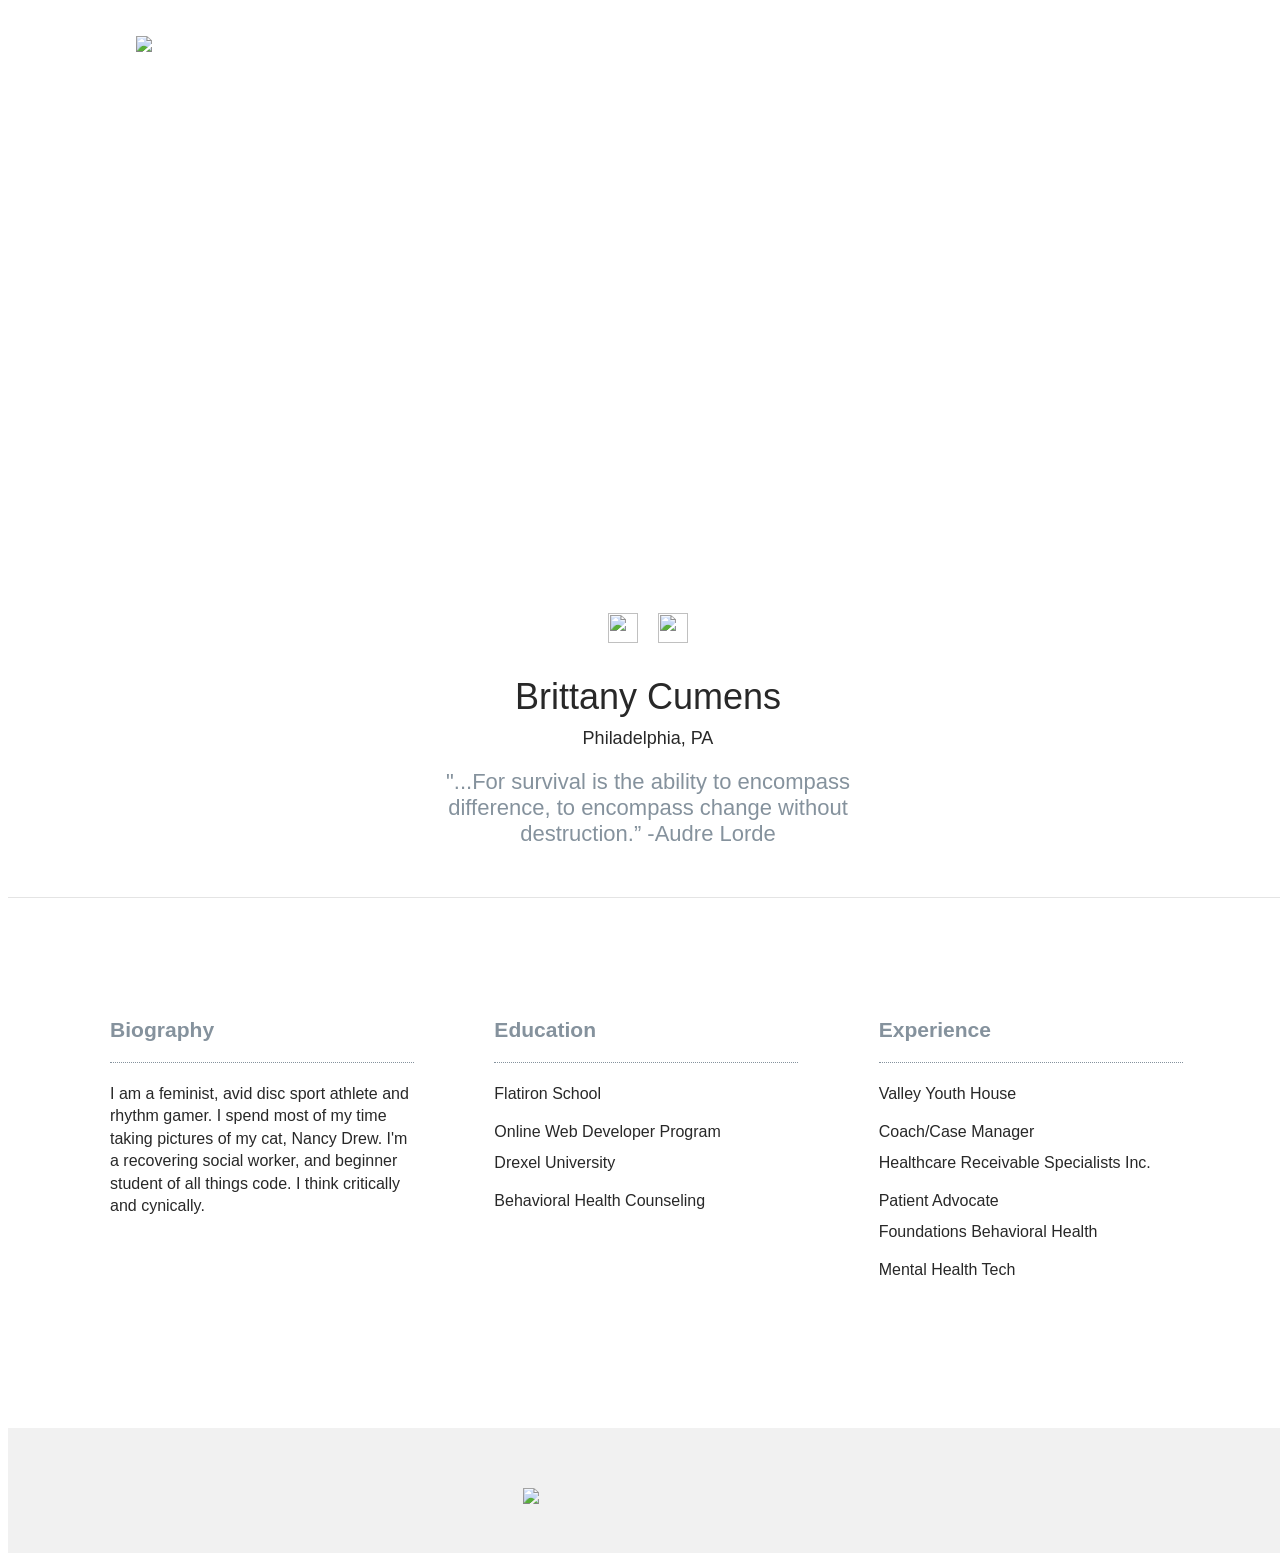
==== students/brittany-cumens.html @ d83c12e0 "added Brittany Cumens profile" ====
<!DOCTYPE html>
<html>
  <head>
    <meta charset="utf-8"/>
    <meta name="viewport" content="width=device-width, intial-scale=1"/>
    <title>Learn Verified Student Roster</title>
    <link rel="stylesheet" href="../css/normalize.css"/>
    <link rel="stylesheet" href="../css/fonts.css"/>
    <link rel="stylesheet" href="../css/styles.css"/>
  </head>
  <body>
    <div class="main-wrapper profile">
      <header class="header">
        <a href="/">
          <img class="learn-logo" src="https://s3.amazonaws.com/learn-verified/logo.png"/>
        </a>
      </header>
      <div class="profile-banner" id="brittany-cumens-cover"></div>
      <div class="vitals-container">
        <div class="profile-photo" id="brittany-cumens-card"></div>
        <div class="social-icon-container">
          <a href="http://www.github.com/bcfsu"><img class="social-icon" src="https://s3.amazonaws.com/learn-verified/github-icon.png"/></a>
        <a href="https://www.linkedin.com/in/brittanycumens/"><img class="social-icon" src="https://s3.amazonaws.com/learn-verified/linkedin-icon.png"/></a>
        </div>
        <div class="vitals-text-container">
          <h1 class="profile-name">Brittany Cumens</h1>
          <h2 class="profile-location">Philadelphia, PA</h2>
           <div class="profile-quote">"...For survival is the ability to encompass difference, to encompass change without destruction.” -Audre Lorde<!-- Insert some feminist wisdom here --></div>
        </div>
      </div>
      <div class="details-container">
        <div class="bio-block details-block">
          <div class="bio-content content-holder">
            <div class="title-holder">
              <h3>Biography</h3>
            </div>
            <div class="description-holder">
              <p> I am a feminist, avid disc sport athlete and rhythm gamer.  I spend most of my time taking pictures of my cat, Nancy Drew.  I'm a recovering social worker, and beginner student of all things code. I think critically and cynically. </p>
            </div>
          </div>
        </div>
        <div class="education-block details-block">
          <div class="education-content content-holder">
            <div class="title-holder">
              <h3>Education</h3>
            </div>
            <div class="description-holder">
              <h4>Flatiron School</h4>
             <h5>Online Web Developer Program</h5>
             <h4>Drexel University</h4>
             <h5>Behavioral Health Counseling</h5>
            </div>
          </div>
        </div>
        <div class="experience-block details-block">
          <div class="experience-content content-holder">
            <div class="title-holder">
              <h3>Experience</h3>
            </div>
            <div class="description-holder">
               <h4>Valley Youth House</h4>
             <h5>Coach/Case Manager</h5>
             <h4>Healthcare Receivable Specialists Inc.</h4>
             <h5>Patient Advocate</h5>
               <h4>Foundations Behavioral Health</h4>
               <h5>Mental Health Tech</h5>
            </div>

          </div>
        </div>
      </div>
      <footer class="footer">
        <img class="made-with-love" src="https://s3.amazonaws.com/learn-verified/made-with-love.png"/>
      </footer>
    </div>
  </body>
</html>
---- css/styles.css ----
/* GLOBAL STYLES
======================== */

*, *:before, *:after {
  box-sizing: border-box;
  /*border: 1px solid red;*/
}

html {
  font-size: 15px;
  color: #282828;
}

body {
  font-family: "GothamPro", Helvetica, Arial, sans-serif;
  overflow-x: hidden;
}

html, body {
  width: 100vw;
  min-height: 100vh;
}

h1, h2, h3, h4, h5, h6 {
  margin: 0;
}

a {
  color: #fff;
  text-decoration: none;
}

a:visited {
  text-decoration: none;
  color: #fff;
}

.main-wrapper {
  width: 100%;
  height: 100%;
}

.header {
  position: relative;
  height: 85px;
  box-shadow: 0 5px 5px #f1f1f1;
  margin-bottom: 100px;
}

.footer {
  position: relative;
  height: 85px;
  background-color: #f1f1f1;
  margin-top: 100px;
}

.made-with-love {
  position: absolute;
  width: 250px;
  left: 0;
  right: 0;
  top: 40px;
  margin: 0 auto;
}

/* INDEX.HTML STYLES
======================== */

.learn-logo {
  position: absolute;
  width: 200px;
  left: 0;
  right: 0;
  margin: 0 auto;
  top: 28px;
}

.roster-text-container {
  margin: 0 auto 100px;
  text-align: center;
  width: 100%;
  max-width: 1000px;
}

.roster-text-container h1 {
  font-family: "GothamPro-Bold", Helvetica, Arial, sans-serif;
  font-size: 24px;
  color: #63bedc;
  margin-bottom: 5px;
}

.roster-text-container h2 {
  width: 75%;
  margin: 0 auto;
  font-family: "GothamPro-Light", Helvetica, Arial, sans-serif;
  font-size: 24px;
  font-weight: normal;
  line-height: 1.2em;
}

.roster-cards-container {
  max-width: 1000px;
  width: 100%;
  margin: 0 auto;
}

.student-card {
  position: relative;
 background-image: url("https://learn-verified.s3.amazonaws.com/profile-photo-placeholder.png");
  background-position: center;
  background-size: cover;
  background-repeat: no-repeat;
  max-width: 305px;
  min-height: 400px;
  margin: 20px auto;
  border-radius: 5px;
}

.student-card:before {
  content: "";
  position: absolute;
  top: 0;
  bottom: 0;
  right: 0;
  left: 0;
  background-image: linear-gradient(to top, #000, rgba(0, 0, 0, .0) 50%);
  border-radius: 5px;
}

.student-card a {
  position: relative;
  display: block;
  height: 400px;
}

#krystle-barnes-cover {
    background-image: url("http://i.imgur.com/DdV0Ekg.jpg");
}

#krystle-barnes-card {
    background-image: url("http://i.imgur.com/581hDKs.jpg");
}

#liah-wallace-cover {
  background-image: url("http://i.imgur.com/q6UEs0A.jpg");
}

#liah-wallace-card {
  background-image: url("http://i.imgur.com/L8tQPq9.jpg");
}

#art-rodriguez-cover {
  background-image: url("http://i.imgur.com/EwESaI4.jpg");
}

#art-rodriguez-card {
   background-image: url("http://i.imgur.com/38uEKNq.jpg");
}

#parker-thompson-cover {
  background-image: url("http://i.imgur.com/0SW3Es4.jpg");
}

#parker-thompson-card {
  background-image: url("http://i.imgur.com/9Sj5oQX.jpg");
}

#velin-mihaylov-cover {
   background-image: url("http://i.imgur.com/54CRrSP.jpg");
}

#velin-mihaylov-card {
   background-image: url("http://i.imgur.com/jkqUitk.jpg");
}

#adrian-dave-cover {
 background-image: url("http://i.imgur.com/8vaYeiK.jpg");
}

#adrian-dave-card {
 background-image: url("http://i.imgur.com/OAtGfR1.png");
}

#camille-jackson-cover {
  background-image: url("http://i.imgur.com/zmRzr3x.jpg");
}

#camille-jackson-card {
  background-image: url("http://i.imgur.com/EaQSEzg.png");
}

#alex-glover-cover {
  background-image: url("http://i.imgur.com/WRIiNAE.jpg")
}

#alex-glover-card {
  background-image: url("http://i.imgur.com/Crz5fyk.jpg")
}

#scott-young-cover {
   background-image: url("http://i.imgur.com/adLfP4b.jpg");
 }

 #scott-young-card {
   background-image: url("http://i.imgur.com/F1W5ExJ.jpg");
 }

#brendan-dwyer-cover {
  background-image: url("http://i.imgur.com/sPskPNH.jpg");
}

#tom-su-cover {
  background-image: url("http://datas.series-tv-shows.com/pic/tvdb/2448/fanart.jpg");
}

#tom-su-card {
   background-image: url("http://imgur.com/ftlyRw2.png");
}

#kym-rohman-cover {
  background-image: url("http://kymrohman.com/images/twitter_header-paint.jpg");
}

#kym-rohman-card {
   background-image: url("http://kymrohman.com/images/kym-profile.jpg");
}

#hana-leander-cover {
  background-image: url("http://i.imgur.com/1mYyfNh.jpg");
}

#hana-leander-card {
  background-image: url("http://i.imgur.com/Py1mOcS.jpg");
}

#daniel-warren-cover {
  background-image: url("http://i.imgur.com/S2z7pa9.jpg");
}

#daniel-warren-card {
  background-image: url("http://i.imgur.com/tgPjxeJ.jpg");
}

#brendan-dwyer-card {
  background-image: url("http://i.imgur.com/RBn25hr.jpg");
}

#eduardo-moura-cover {
    background-image: url("http://i.imgur.com/2QNFbku.jpg");
  }
#eduardo-moura-card {
  background-image: url("http://i.imgur.com/ULwPlo0.jpg");
}

#yamini-kumawat-cover {
    background-image: url("http://i.imgur.com/aIWeRqw.jpg");
  }
#yamini-kumawat-card {
  background-image: url("http://i.imgur.com/3K1Dkik.jpg");
}


#teresa-grosch-cover {
  background-image: url("http://imgur.com/VcbIKew.jpg");
}

#teresa-grosch-card {
  background-image: url("http://imgur.com/RWhByb2.jpg");
}

#shannon-mccormack-cover {
  background-image: url("http://i.imgur.com/cpQOEk8.jpg");
}

#jonathan-foster-card {
  background-image: url("http://i.imgur.com/UWjiEJg.jpg?1");
}

#jonathan-foster-cover {
  background-image: url("http://i.imgur.com/r8O2FZw.jpg");
}

#shannon-mccormack-card {
  background-image: url("http://i.imgur.com/KkdYzaz.jpg");
}

#sarah-rosenshine-cover {
  background-image: url("http://imgur.com/pqJh50o.jpg");
}

#sarah-rosenshine-card {
  background-image: url("http://imgur.com/PSTPojs.jpg");
}

#alyssa-sidebottom-cover {
  background-image: url("http://i.imgur.com/buG85Bc.jpg")
}

#alyssa-sidebottom-card {
  background-image: url("http://i.imgur.com/arb0Adx.jpg")
}

#sean-clarke-cover {
 background-image: url("http://i.imgur.com/2ahhJAH.jpg");
}

#sean-clarke-card {
 background-image: url("http://i.imgur.com/o87KXT1.png");
}

#bruno-boehm-cover {
  background-image: url("http://i.imgur.com/V0xAVEs.jpg");
}

#bruno-boehm-card {
  background-image: url("http://i.imgur.com/n6AAIKl.jpg");
}

#pamela-bortnick-cover {
  background-image: url("http://i.imgur.com/kZGkLt1.jpg");
}

#pamela-bortnick-card {
  background-image: url("http://i.imgur.com/jCN7y7n.jpg");
}

#keegan-leitz-cover {
  background-image: url("http://i.imgur.com/5lwVzky.jpg");
}

#keegan-leitz-card {
  background-image: url("http://i.imgur.com/blDmqPf.jpg");
}

#laurent-milne-cover {
  background-image: url("http://i.imgur.com/2zUwSmM.jpg");
}

#laurent-milne-card {
  background-image: url("http://i.imgur.com/JPNi3Nr.jpg");
}

#alexis-roman-cover {
  background-image: url("http://i.imgur.com/dkAX43Q.jpg");
}

#alexis-roman-card {
  background-image: url("http://i.imgur.com/QXov3TO.jpg");
}

#alic-trossman-cover {
 background-image: url("http://i.imgur.com/mDk6Z7b.jpg");
}

#alic-trossman-card {
 background-image: url("http://i.imgur.com/4uQQp1S.jpg");
}

#janine-rosen-cover {
  background-image: url("http://i.imgur.com/R0VXllA.jpg");
}

#janine-rosen-card {
  background-image: url("http://i.imgur.com/yOj7e3p.jpg");
}

#marc-jaramillo-cover {
  background-image: url("http://imgur.com/lRBe09e.jpg");
}

#marc-jaramillo-card {
  background-image: url("http://imgur.com/jgbL2Sx.jpg");
}

#will-lynch-cover {
  background-image: url("http://imgur.com/SONEFWr.jpg");
}

#will-lynch-card {
  background-image: url("http://imgur.com/2KFsJfe.jpg");
}

#asha-mahatma-cover{
  background-image: url("http://i.imgur.com/nZX1uc4.jpg");
}

#asha-mahatma-card{
  background-image: url("http://i.imgur.com/FXJiQcy.jpg");
}

#maurice-argoetti-cover {
  background-image: url("http://imgur.com/demdHh0.jpg");
}

#maurice-argoetti-card {
  background-image: url("http://imgur.com/tACXO8d.jpg");
}

#matt-hallquist-cover {
  background-image: url("http://i.imgur.com/psQCXny.jpg");
}

#matt-hallquist-card {
  background-image: url("http://i.imgur.com/x1t2grP.jpg");
}

#enrique-tellez-cover {
  background-image: url("http://i.imgur.com/8hbYTgb.jpg");
}

#enrique-tellez-card {
  background-image: url("http://i.imgur.com/NUR4HFK.png");
}

#alex-crisan-cover {
  background-image: url("http://imgur.com/iUtYfbm.jpg");
}

#alex-crisan-card {
  background-image: url("http://imgur.com/RZt07dq.jpg");
}

#andres-duarte-cover {
  background-image: url("http://imgur.com/Io1VW89.jpg");
}

#andres-duarte-card {
  background-image: url("http://i.imgur.com/j0dg4nC.jpg");
}

#justin-gore-cover{
   background-image: url("http://i.imgur.com/j8nHrMT.jpg");
}

#justin-gore-card{
  background-image: url("http://i.imgur.com/z87cszh.jpg");
}

#aaron-smith-cover{
  background-image: url("http://i.imgur.com/Gav3ij6.jpg");
}

#aaron-smith-card{
  background-image: url("http://i.imgur.com/9ZCUerO.jpg");
}

#dom-mckellar-card {
  background-image: url("http://i.imgur.com/uZ8GJ7o.jpg");
}

#dom-mckellar-cover {
  background-image: url("http://i.imgur.com/C9Z9zyN.jpg");
}

#kenlyn-terai-cover{
   background-image: url("http://i.imgur.com/wwnYstS.jpg?1");
}

#kenlyn-terai-card{
  background-image: url("http://i.imgur.com/5UVYZlM.jpg");
}

#mike-robey-cover {
  background-image: url("http://i.imgur.com/UWlJzbs.jpg");
}

#mike-robey-card {
  background-image: url("http://i.imgur.com/GU1XuYW.jpg?1");
}

#ryan-evans-cover{
  background-image: url("http://i.imgur.com/IF10Iy6.jpg");
}

#ryan-evans-card{
  background-image: url("http://i.imgur.com/SG6RsFp.jpg");
}

#natan-cohen-cover{
  background-image: url("http://imgur.com/a/AvGKr.jpg");
}

#natan-cohen-card{
  background-image: url("http://imgur.com/a/oYYIX.jpg");
}

#john-schlesinger-cover {
  background-image: url("http://i.imgur.com/pZQeLsz.jpg");
}

#john-schlesinger-card {
  background-image: url("http://i.imgur.com/VupL6Te.jpg");
}

#adam-cooper-cover{
  background-image: url("http://i.imgur.com/UusfOSS.jpg");
}

#adam-cooper-card{
  background-image: url("http://i.imgur.com/5sewZ4G.jpg");
}

#lani-berry-cover {
  background-image: url("http://i.imgur.com/uCvjjpM.jpg")
}

#lani-berry-card {
  background-image: url("http://i.imgur.com/T62emps.jpg?1");
}

#aleta-lanier-cover {
  background-image: url("http://i.imgur.com/Bfgmzjk.jpg");
}

#aleta-lanier-card {
  background-image: url("http://i.imgur.com/Fa71kqM.jpg");
}

#tina-kane-netherton-cover {
  background-image: url("http://i.imgur.com/sGoED3f.jpg");
}

#tina-kane-netherton-card {
  background-image: url("http://i.imgur.com/VFxjlFS.jpg");
}

#Elvin-Garcia-card{
  background-image: url("https://dl.dropboxusercontent.com/u/9498683/img/self.JPG");
}

#Elvin-Garcia-cover{
  background-image: url("https://dl.dropboxusercontent.com/u/9498683/img/backdrop.jpeg");
}

#auran-buckles-cover{
   background-image: url("http://i.imgur.com/DSxwePH.jpg?1");
}

#auran-buckles-card{
   background-image: url("http://i.imgur.com/hXLEQT1.jpg?1");
 }

 #kris-thompson-cover{
    background-image: url("http://i.imgur.com/zzm3fvr.jpg");
 }

 #kris-thompson-card{
    background-image: url("http://i.imgur.com/7HBLuXo.jpg");
  }

#jesse-novotny-cover {
  background-image: url("http://i.imgur.com/fW0KLGa.jpg");
}

#jesse-novotny-card {
  background-image: url("http://i.imgur.com/U5aHNry.jpg");
}

#malind-nikulski-cover {
  background-image: url("http://i.imgur.com/0CBk5mR.jpg");
}

#malind-nikulski-card {
  background-image: url("http://i.imgur.com/jMdgvip.jpg");
}

#ben-norris-cover {
  background-image: url("http://i.imgur.com/7I3eoiH.jpg");
}

#ben-norris-card {
  background-image: url("http://i.imgur.com/yZcc0hJ.jpg");
}

#brian-reynolds-cover{
   background-image: url("http://i.imgur.com/AvyD6Kd.jpg");
}

#brian-reynolds-card{
  background-image: url("http://i.imgur.com/aqxDDnB.jpg");
}

#richard-frost-card {
  background-image: url("http://i.imgur.com/p15EIF8.png?1");
}
#richard-frost-cover {
  background-image: url("http://i.imgur.com/sBsoTrF.jpg");
}

#jon-bf-card {
  background-image: url("http://i.imgur.com/YBcDw4F.jpg");
}
#jon-bf-cover {
  background-image: url("http://i.imgur.com/l7IaMlX.jpg");
}

#justin-lefurjah-cover{
   background-image: url("http://i.imgur.com/TNP2xUy.jpg");
}

#justin-lefurjah-card{
  background-image: url("http://i.imgur.com/9eTwPuu.jpg?1");
}

#samir-singh-cover {
 background-image: url("http://i.imgur.com/8FneD7A.jpg");
}

#samir-singh-card {
 background-image: url("http://i.imgur.com/HC3iaiL.jpg");
}

#juan-rivera-cover {
 background-image: url("https://learn-verified.s3.amazonaws.com/juan-rivera-cover.jpg");
}

#juan-rivera-card {
 background-image: url("https://learn-verified.s3.amazonaws.com/juan-rivera.jpg");
}

#nana-adukrow-cover {
 background-image: url("https://learn-verified.s3.amazonaws.com/nana-adukrow-cover.jpg");

}

#nana-adukrow-card {
 background-image: url("https://learn-verified.s3.amazonaws.com/nana-adukrow.jpg");

}

#jennifer-anton-cover {
 background-image: url("https://learn-verified.s3.amazonaws.com/jennifer-anton-cover.jpg");
}

#jennifer-anton-card {
 background-image: url("https://learn-verified.s3.amazonaws.com/jennifer-anton.jpg");
}

#kaileigh-mccrea-cover {
 background-image: url("https://learn-verified.s3.amazonaws.com/kaileigh-mccrea-cover.jpg");
}

#kaileigh-mccrea-card {
 background-image: url("https://learn-verified.s3.amazonaws.com/kaileigh-mccrea.jpg");
}

#angel-barranco-cover {
 background-image: url("https://learn-verified.s3.amazonaws.com/angel-barranco-cover.jpg");
}

#angel-barranco-card {
 background-image: url("https://learn-verified.s3.amazonaws.com/angel-barranco.jpg");
}

#sam-ringleman-cover {
 background-image: url("https://learn-verified.s3.amazonaws.com/sam-ringleman-cover.jpg");
}

#sam-ringleman-card {
 background-image: url("https://learn-verified.s3.amazonaws.com/sam-ringleman.jpg");
}

#Dolores-Mendez-cover {
 background-image: url("https://learn-verified.s3.amazonaws.com/Dolores-Mendez-Cover.JPG");
}

#Dolores-Mendez-card {
 background-image: url("https://learn-verified.s3.amazonaws.com/Dolores-Mendez.jpg");
}

#robert-koeze-cover {
 background-image: url("https://learn-verified.s3.amazonaws.com/robert-koeze-cover.jpg");
}

#robert-koeze-card {
 background-image: url("https://learn-verified.s3.amazonaws.com/robert-koeze.jpg");
}

#mike-delehant-cover {
 background-image: url("https://learn-verified.s3.amazonaws.com/mike-delehant-cover.JPG");
}

#mike-delehant-card {
 background-image: url("https://learn-verified.s3.amazonaws.com/mike-delehant.jpg");
}

#daniel-ting-cover {
 background-image: url("https://learn-verified.s3.amazonaws.com/daniel-ting-cover.jpg");
}

#daniel-ting-card {
 background-image: url("https://learn-verified.s3.amazonaws.com/daniel-ting.jpg");
}

#john-espinosa-cover {
 background-image: url("https://learn-verified.s3.amazonaws.com/john-espinosa-cover.jpg");
}

#ian-devivi-cover {
 background-image: url("https://learn-verified.s3.amazonaws.com/ian-devivi-cover.jpg");
}

#ian-devivi-card {
 background-image: url("https://learn-verified.s3.amazonaws.com/ian-devivi-profile.jpg");
}

#john-espinosa-card {
 background-image: url("https://learn-verified.s3.amazonaws.com/john-espinosa.jpg");
}

#ivan-pilot-cover {
 background-image: url("https://learn-verified.s3.amazonaws.com/ivan-pilot-cover.jpg");
}

#ivan-pilot-card {
 background-image: url("https://learn-verified.s3.amazonaws.com/ivan-pilot.jpg");
}
#nathaniel-miller-cover {
 background-image: url("https://learn-verified.s3.amazonaws.com/nathaniel-miller-cover.jpg");
}

#nathaniel-miller-card {
 background-image: url("https://learn-verified.s3.amazonaws.com/nathaniel-miller.png");
}

#daniel-valmas-cover {
 background-image: url("https://learn-verified.s3.amazonaws.com/daniel-valmas-cover.jpg");
}

#daniel-valmas-card {
 background-image: url("https://learn-verified.s3.amazonaws.com/daniel-valmas.jpg");
}

#callie-miller-cover {
 background-image: url("https://learn-verified.s3.amazonaws.com/callie-miller-cover.jpg");
}

#callie-miller-card {
 background-image: url("https://learn-verified.s3.amazonaws.com/callie-miller.jpg");
}

#dev-e-loper-cover {
 background-image: url("https://learn-verified.s3.amazonaws.com/dev-e-loper-cover.jpg");
}

#dev-e-loper-card {
 background-image: url("https://learn-verified.s3.amazonaws.com/dev-e-loper.jpg");
}

#elyse-klova-cover {
  background-image: url("http://i.imgur.com/XudeeQx.jpg");
}

#elyse-klova-card {
  background-image: url("http://i.imgur.com/oVMRZHa.jpg");
}

#duncan-mclachlan-cover {
 background-image: url("https://learn-verified.s3.amazonaws.com/duncan-mclachlan-cover.jpg");
}

#duncan-mclachlan-card {
 background-image: url("https://learn-verified.s3.amazonaws.com/duncan-mclachlan.jpg");
}

#matt-cassara-cover {
 background-image: url("https://learn-verified.s3.amazonaws.com/matt-cassara-cover.jpg");
}

#matt-cassara-card {
 background-image: url("https://learn-verified.s3.amazonaws.com/matt-cassara.jpg");
  -webkit-transition: 0.2s;
  -moz-transition: 0.2s;
  -o-transition: 0.2s;
  transition: 0.2s;
}

#matt-cassara-card:hover {
  -webkit-transform: scale(1.1);
  -moz-transform: scale(1.1);
  -o-transform: scale(1.1);
  -ms-transform: scale(1.1);
  transform: scale(1.1);
}

#xiaoling-zhu-cover {
 background-image: url("https://learn-verified.s3.amazonaws.com/xiaoling-zhu-cover.jpg");
}

#xiaoling-zhu-card {
 background-image: url("https://learn-verified.s3.amazonaws.com/xiaoling-zhu.jpg");
}

#mo-armstrong-cover {
 background-image: url("https://learn-verified.s3.amazonaws.com/mo-armstrong-cover.jpg");
}

#mo-armstrong-card {
 background-image: url("https://learn-verified.s3.amazonaws.com/mo-armstrong.jpg");
}

#tanner-lancaster-cover {
  background-image: url("http://i.imgur.com/rCwcgSf.jpg");
}

#tanner-lancaster-card {
 background-image: url("http://i.imgur.com/lvtmxwQ.jpg");
  border: 3px #63bedc solid;
  -webkit-transition: 0.2s;
  -moz-transition: 0.2s;
  -o-transition: 0.2s;
  transition: 0.2s;
}

#tanner-lancaster-card:hover {
  border: 3px #63bedc solid;
  -webkit-transform: scale(1.1);
  -moz-transform: scale(1.1);
  -o-transform: scale(1.1);
  -ms-transform: scale(1.1);
  transform: scale(1.1);
}

#ishmael-khalid-cover {
 background-image: url("https://learn-verified.s3.amazonaws.com/ishmael-khalid-cover.jpg");
  border: 3px #63bedc solid;
  -webkit-transition: 0.2s;
  -moz-transition: 0.2s;
  -o-transition: 0.2s;
  transition: 0.2s;
}

#ishmael-khalid-cover:hover {
  -webkit-transform: scale(1.1);
  -moz-transform: scale(1.1);
  -o-transform: scale(1.1);
  -ms-transform: scale(1.1);
  transform: scale(1.1);
}

#ishmael-khalid-card {
 background-image: url("https://learn-verified.s3.amazonaws.com/ishmael-khalid.jpg");
  -webkit-transition: 0.2s;
  -moz-transition: 0.2s;
  -o-transition: 0.2s;
  transition: 0.2s;
}

#ishmael-khalid-card:hover {
  border: 3px #63bedc solid;
  -webkit-transform: scale(1.1);
  -moz-transform: scale(1.1);
  -o-transform: scale(1.1);
  -ms-transform: scale(1.1);
  transform: scale(1.1);
}

#luke-grecki-cover {
 background-image: url("https://learn-verified.s3.amazonaws.com/luke-grecki-cover.jpg");
}

#luke-grecki-card {
 background-image: url("https://learn-verified.s3.amazonaws.com/luke-grecki.jpg");
}

#ellen-miller-cover {
 background-image: url("https://learn-verified.s3.amazonaws.com/ellen-miller-cover.jpg");
}

#ellen-miller-card {
 background-image: url("https://learn-verified.s3.amazonaws.com/ellen-miller.jpg");
}

#william-mena-cover {
 background-image: url("https://learn-verified.s3.amazonaws.com/william-mena-cover.jpg");
}

#william-mena-card {
 background-image: url("https://learn-verified.s3.amazonaws.com/william-mena.jpg");
}

#jason-kwong-cover {
 background-image: url("https://learn-verified.s3.amazonaws.com/jason-kwong-cover.jpg");
}

#jason-kwong-card {
 background-image: url("https://learn-verified.s3.amazonaws.com/jason-kwong.jpg");
  }


#joel-bitar-cover {
 background-image: url("https://learn-verified.s3.amazonaws.com/joel-bitar-cover.jpg");
}

#joel-bitar-card {
 background-image: url("https://learn-verified.s3.amazonaws.com/joel-bitar.jpg");
  }

#josh-avina-cover {
 background-image: url("https://learn-verified.s3.amazonaws.com/josh-avina-cover.jpg");
}

#daniel-vachalek-cover {
 background-image: url("https://learn-verified.s3.amazonaws.com/daniel-vachalek-cover.jpg");
}

#daniel-vachalek-card {
 background-image: url("https://learn-verified.s3.amazonaws.com/daniel-vachalek.jpg");
}

#josh-avina-card {
 background-image: url("https://learn-verified.s3.amazonaws.com/josh-avina.jpg");
}

#dereje-gemechu-cover {
 background-image: url("https://learn-verified.s3.amazonaws.com/dereje-gemechu-cover.jpg");
}

#dereje-gemechu-card {
 background-image: url("https://learn-verified.s3.amazonaws.com/dereje-gemechu.jpg");
}

#yuriy-vinnicov-cover {
 background-image: url("https://learn-verified.s3.amazonaws.com/yuriy-vinnicov-cover.jpg");
}

#yuriy-vinnicov-card {
 background-image: url("https://learn-verified.s3.amazonaws.com/yuriy-vinnicov.jpg");
}

#valentin-rosu-cover {
 background-image: url("https://learn-verified.s3.amazonaws.com/valentin-rosu-cover.jpg");
}

#valentin-rosu-card {
 background-image: url("https://learn-verified.s3.amazonaws.com/valentin-rosu.jpg");
}

#tj-hill-cover {
 background-image: url("https://learn-verified.s3.amazonaws.com/tj-hill-cover.png");
}

#tj-hill-card {
 background-image: url("https://learn-verified.s3.amazonaws.com/tj-hill.png");

}

#david-ward-cover {
 background-image: url("https://learn-verified.s3.amazonaws.com/david-ward-cover.jpg");
}

#david-ward-card {
 background-image: url("https://learn-verified.s3.amazonaws.com/david-ward.jpg");
}

#bradley-ashburn-cover {
 background-image: url("https://learn-verified.s3.amazonaws.com/bradley-ashburn-cover.jpg");
}

#bradley-ashburn-card {
 background-image: url("https://learn-verified.s3.amazonaws.com/bradley-ashburn.png");
}

#christina-delavar-cover {
 background-image: url("https://learn-verified.s3.amazonaws.com/Christina-Delavar-cover.jpg");
}

#christina-delavar-card {
 background-image: url("https://learn-verified.s3.amazonaws.com/Christina-Delavar.jpg");
}

#seth-lachman-cover {
 background-image: url("https://learn-verified.s3.amazonaws.com/seth-lachman-cover.jpg");
}

#seth-lachman-card {
 background-image: url("https://learn-verified.s3.amazonaws.com/seth-lachman.jpg");
}

#asher-sullivan-card {
 background-image: url("https://learn-verified.s3.amazonaws.com/asher-sullivan.jpg");
}

#asher-sullivan-cover {
 background-image: url("https://learn-verified.s3.amazonaws.com/asher-sullivan-cover.jpg");
}

#cody-schleif-cover {
 background-image: url("https://learn-verified.s3.amazonaws.com/cody-schleif-cover.jpg");
}

#cody-schleif-card {
 background-image: url("https://learn-verified.s3.amazonaws.com/cody-schleif-profile.jpg");
}

#elizabeth-simonian-cover {
 background-image: url("https://learn-verified.s3.amazonaws.com/elizabeth-simonian-cover.jpg");
}

#elizabeth-simonian-card {
 background-image: url("https://learn-verified.s3.amazonaws.com/elizabeth-simonian.jpg");
}

#andy-touch-cover {
 background-image: url("https://learn-verified.s3.amazonaws.com/andy-touch-cover.jpg");
}

#eban-hernandez-cover {
 background-image: url("https://learn-verified.s3.amazonaws.com/eban-hernandez-cover.jpg");
}

#eban-hernandez-card {
 background-image: url("https://learn-verified.s3.amazonaws.com/eban-hernandez.jpg");
}

#andy-touch-card {
 background-image: url("https://learn-verified.s3.amazonaws.com/andy-touch.jpg");
}

#brennen-awana-cover {
 background-image: url("https://learn-verified.s3.amazonaws.com/brennen-awana-cover.jpg");
}

#brennen-awana-card {
 background-image: url("https://learn-verified.s3.amazonaws.com/brennen-awana.jpg");
}

#eric-loos-cover {
 background-image: url("https://learn-verified.s3.amazonaws.com/eric-loos-cover.jpg");
}

#eric-loos-card {
 background-image: url("https://learn-verified.s3.amazonaws.com/eric-loos.jpg");
}

#seunghwan-kim-cover {
 background-image: url("https://learn-verified.s3.amazonaws.com/seunghwan-kim-cover.png");
}

#seunghwan-kim-card {
 background-image: url("https://learn-verified.s3.amazonaws.com/seunghwan-kim.png");
}

#brian-edwards-cover {
 background-image: url("https://learn-verified.s3.amazonaws.com/brian-edwards-cover.jpg");
}

#brian-edwards-card {
 background-image: url("https://learn-verified.s3.amazonaws.com/brian-edwards.jpg");
}
#jesse-lawson-cover {
 background-image: url("https://learn-verified.s3.amazonaws.com/jesse-cover.jpg");
}

#jesse-lawson-card {
 background-image: url("https://learn-verified.s3.amazonaws.com/jesse.jpg");
}

#leah-garber-cover {
 background-image: url("https://learn-verified.s3.amazonaws.com/leah-garber-cover.png");
}

#leah-garber-card {
 background-image: url("https://learn-verified.s3.amazonaws.com/leah-garber.png");
}

#david-lewitan-cover {
 background-image: url("http://i.imgur.com/XKaM8Vd.jpg");
}

#david-lewitan-card {
 background-image: url("http://i.imgur.com/CZWrx0Il.png");
}

#yumei-leventhal-cover {
 background-image: url("https://learn-verified.s3.amazonaws.com/yumei-leventhal-cover.jpg");
}

#yumei-leventhal-card {
 background-image: url("https://learn-verified.s3.amazonaws.com/yumei-leventhal-card.jpg");
}

#eli-terry-cover {
 background-image: url("https://learn-verified.s3.amazonaws.com/eli-terry-cover.jpg");
}

#eli-terry-card {
 background-image: url("https://learn-verified.s3.amazonaws.com/eli-terry.jpg");
}

#aaron-enser-card{
 background-image: url("https://learn-verified.s3.amazonaws.com/aaron-enser.jpg");
}
#aaron-enser-cover {
 background-image: url("https://learn-verified.s3.amazonaws.com/aaron-enser-cover.jpeg");
}

#hiral-desai-card{
}
#hiral-desai-cover{
}
#andy-zheng-card {
 background-image: url("https://learn-verified.s3.amazonaws.com/andy-zheng.jpg");
}

#andy-zheng-cover {
 background-image: url("https://learn-verified.s3.amazonaws.com/andy-zheng-cover.jpg");
}

#brad-smith-card {
 background-image: url("https://learn-verified.s3.amazonaws.com/brad-smith.jpg");
}

#brad-smith-cover {
 background-image: url("https://learn-verified.s3.amazonaws.com/brad-smith-cover.jpg");
}

#brian-menard-card{
 background-image: url("https://learn-verified.s3.amazonaws.com/brian-menard.jpg");
}

#brian-menard-cover{
}

#adrian-prieto-card {
 background-image: url("https://learn-verified.s3.amazonaws.com/adrian-prieto.jpeg");
}

#adrian-prieto-cover {
 background-image: url("https://learn-verified.s3.amazonaws.com/adrian-prieto-cover.jpg");
}

#kyle-greene-card {
 background-image: url("https://learn-verified.s3.amazonaws.com/kyle-greene.jpg");
}

#kyle-greene-cover {
 background-image: url("https://learn-verified.s3.amazonaws.com/kyle-greene-cover.jpg");
}

#ashley-muller-cover {
 background-image: url("https://learn-verified.s3.amazonaws.com/Ashley-Muller-Cover.jpg");
}

#ashley-muller-card {
 background-image: url("https://learn-verified.s3.amazonaws.com/Ashley-Muller.jpg");
}

#ed-karabinus-cover {
 background-image: url("https://learn-verified.s3.amazonaws.com/ed-karabinus-cover.jpg");
}

#john-anthony-cover {
 background-image: url("https://learn-verified.s3.amazonaws.com/john-anthony-cover.jpg");
}

#ed-karabinus-card {
 background-image: url("https://learn-verified.s3.amazonaws.com/ed-karabinus.jpg");
}

#john-fewell-card {
 background-image: url("https://learn-verified.s3.amazonaws.com/john-fewell.jpg");
}

#john-fewell-cover {
 background-image: url("https://learn-verified.s3.amazonaws.com/john-fewell-cover.jpg");
}

#edgar-gonzalez-card {
 background-image: url("https://learn-verified.s3.amazonaws.com/edgar-gonzalez.jpg");
}

#edgar-gonzalez-cover {
 background-image: url("https://learn-verified.s3.amazonaws.com/edgar-gonzalez-cover.jpg");
}

#zb-card {
 background-image: url("https://learn-verified.s3.amazonaws.com/zac-baston.jpg");
}

#zb-cover {
 background-image: url("https://learn-verified.s3.amazonaws.com/zac-baston-cover.jpg");
}

#ruth-mesfun-cover {
 background-image: url("https://learn-verified.s3.amazonaws.com/ruth-mesfun-cover.jpg");
}

#ruth-mesfun-card {
 background-image: url("https://learn-verified.s3.amazonaws.com/ruth-mesfun.png");
}

#brett-heenan-cover {
 background-image: url("https://learn-verified.s3.amazonaws.com/brett-heenan-cover.jpg");
}

#brett-heenan-card  {
 background-image: url("https://learn-verified.s3.amazonaws.com/brett-heenan.jpg");
}

#mack-dalton-cover {
 background-image: url("https://learn-verified.s3.amazonaws.com/mack-dalton-cover.jpg");
}

#mack-dalton-card {
 background-image: url("https://learn-verified.s3.amazonaws.com/mack-dalton.jpg");
}

#taiwei-ko-card {
 background-image: url("https://learn-verified.s3.amazonaws.com/taiwei.jpg");
}

#taiwei-ko-cover {
 background-image: url("https://learn-verified.s3.amazonaws.com/city%201.jpg");
}

#daniel-brad-cover {
 background-image: url("https://learn-verified.s3.amazonaws.com/daniel-brad-cover.jpg");
}

#daniel-brad-card {
 background-image: url("https://learn-verified.s3.amazonaws.com/daniel-brad.jpg");
}

#dominic-faulring-cover {
 background-image: url("https://learn-verified.s3.amazonaws.com/dominic-faulring-cover.jpg");
}

#dominic-faulring-card {
 background-image: url("https://learn-verified.s3.amazonaws.com/dominic-faulring.jpg");
}

#Jelson-Rodriguez-cover {
 background-image: url("https://learn-verified.s3.amazonaws.com/jelson-rodriguez-cover.jpeg");
}

#Jelson-Rodriguez-card {
 background-image: url("https://learn-verified.s3.amazonaws.com/jelson-rodriguez-card.jpg");
}

#duc-pham-card {
 background-image: url("https://learn-verified.s3.amazonaws.com/duc-pham.jpg");
}

#duc-pham-cover {
 background-image: url("https://learn-verified.s3.amazonaws.com/duc-pham-cover.jpg");
}

#james-novak-cover {
 background-image: url("https://learn-verified.s3.amazonaws.com/james-novak-cover.jpg");
}

#luciano-krebs-card {
 background-image: url("https://learn-verified.s3.amazonaws.com/luciano-krebs.jpg");
}

#luciano-krebs-cover {
 background-image: url("https://learn-verified.s3.amazonaws.com/luciano-krebs-cover.jpg");
}

#lush-sleutsky-card {
 background-image: url("https://learn-verified.s3.amazonaws.com/lush-sleutsky.jpg");
}

#lush-sleutsky-cover {
 background-image: url("https://learn-verified.s3.amazonaws.com/lush-sleutsky-cover.jpg");
}

#james-novak-card {
 background-image: url("https://learn-verified.s3.amazonaws.com/james-novak.jpg");
}

#jason-mcelrath-card {
 background-image: url("https://learn-verified.s3.amazonaws.com/jason-mcelrath.jpg");
}

#jason-mcelrath-cover {
 background-image: url("https://learn-verified.s3.amazonaws.com/jason-mcelrath-cover.jpg");
}

#jason-southwell-card {
 background-image: url("https://learn-verified.s3.amazonaws.com/jason-southwell.jpg");
}

#jason-southwell-cover {
 background-image: url("https://learn-verified.s3.amazonaws.com/jason-southwell-cover.jpg");
  background-position: center bottom;
}

#robert-cohen-card {
 background-image: url("https://learn-verified.s3.amazonaws.com/robert-cohen.jpg");
}

#robert-cohen-cover {
 background-image: url("https://learn-verified.s3.amazonaws.com/robert-cohen-cover.jpg");
}

#luke-ghenco-card {
 background-image: url("https://learn-verified.s3.amazonaws.com/luke-ghenco.jpg");
}

#luke-ghenco-cover {
 background-image: url("https://learn-verified.s3.amazonaws.com/luke-ghenco-cover.jpeg");
}

#shana-moore-card {
 background-image: url("https://learn-verified.s3.amazonaws.com/shana-moore.jpg");
}

#shana-moore-cover {
 background-image: url("https://learn-verified.s3.amazonaws.com/shana-moore-cover.jpg");
}

#michael-nolan-card {
 background-image: url("https://learn-verified.s3.amazonaws.com/michael-nolan.jpg");
}

#michael-nolan-cover {
 background-image: url("https://learn-verified.s3.amazonaws.com/michael-nolan-cover.jpg");
}

#joe-burgess-card {
 background-image: url("https://learn-verified.s3.amazonaws.com/joe-burgess.jpeg");
}

#joe-burgess-cover {
 background-image: url("https://learn-verified.s3.amazonaws.com/joe-burgess-cover.png");
}

#cory-adams-card {
 background-image: url("https://learn-verified.s3.amazonaws.com/cory-adams.jpg");
}

#cory-adams-cover {
 background-image: url("https://learn-verified.s3.amazonaws.com/cory-adams-cover.jpg");
}

#avi-flombaum-card {
}

#mat-balez-card {
}

#mathieu-balez-cover {
 background-image: url("https://learn-verified.s3.amazonaws.com/mathieu-balez-cover.jpeg");
}

#mathieu-balez-card {
 background-image: url("https://learn-verified.s3.amazonaws.com/mathieu-balez.jpeg");
}

#diane-vu-cover {
 background-image: url("https://learn-verified.s3.amazonaws.com/diane-vu-cover.jpg");
}

#diane-vu-card {
 background-image: url("https://learn-verified.s3.amazonaws.com/diane-vu.jpg");
}

#bryony-delahoussaye-cover {
 background-image: url("https://learn-verified.s3.amazonaws.com/bryony-delahoussaye-cover.jpg");
}

#bryony-delahoussaye-card {
 background-image: url("https://learn-verified.s3.amazonaws.com/bryony-delahoussaye.jpg");
}

#frank-nowinski-card {
 background-image: url("https://learn-verified.s3.amazonaws.com/frank-nowinski.jpg");
}

#frank-nowinski-cover {
 background-image: url("https://learn-verified.s3.amazonaws.com/background.jpeg");
}

#phil-lai-cover {
 background-image: url("https://learn-verified.s3.amazonaws.com/phil-lai-cover.jpg");
}

#phil-lai-card {
 background-image: url("https://learn-verified.s3.amazonaws.com/phil-lai.jpg");
}
#vinesh-persaud-card {
 background-image: url("https://learn-verified.s3.amazonaws.com/vinesh-persaud.jpg");
}

#vinesh-persaud-cover {
 background-image: url("https://learn-verified.s3.amazonaws.com/vinesh-persaud-cover.jpg");
}

#marsi-meyers-miyashita-cover {
 background-image: url("https://learn-verified.s3.amazonaws.com/marsi-meyers-miyashita-cover.jpg");
}

#marsi-meyers-miyashita-card {
 background-image: url("https://learn-verified.s3.amazonaws.com/marsi-meyers-miyashita.jpg");
}

#sarah-lichter-card {
 background-image: url("https://learn-verified.s3.amazonaws.com/sarah-lichter.jpg");
}

#sarah-lichter-cover {
 background-image: url("https://learn-verified.s3.amazonaws.com/sarah-lichter-cover.jpeg");
}

#justin-thomas-card{
  background-image:url("https://learn-verified.s3.amazonaws.com/justin-thomas.jpg");
}

#justin-thomas-cover{
 background-image: url("https://learn-verified.s3.amazonaws.com/justin-thomas-cover.jpg");
}

#syed-lagoon-cover{
 background-image: url("https://learn-verified.s3.amazonaws.com/syed-lagoon-cover.jpg");
}

#syed-lagoon-card {
 background-image: url("https://learn-verified.s3.amazonaws.com/syed-lagoon.jpg");
}

#shmully-wolfson-cover{
 background-image: url("https://learn-verified.s3.amazonaws.com/shmully-wolfson-cover.jpg");
}

#shmully-wolfson-card {
 background-image: url("https://learn-verified.s3.amazonaws.com/shmully-wolfson.jpg");
}

#ben-wong-card {
 background-image: url("https://learn-verified.s3.amazonaws.com/ben-wong-profile.jpg");
}

#ben-wong-cover {
 background-image: url("https://learn-verified.s3.amazonaws.com/ben-wong-cover.jpg");
}

#pedro-acosta-card {
 background-image: url("https://learn-verified.s3.amazonaws.com/pedro-acosta-brooke.jpeg");
}

#pedro-acosta-cover {
 background-image: url("https://learn-verified.s3.amazonaws.com/sasuke-ak-halfwing.jpg");
}

#savannah-scott-cover {
 background-image: url("https://learn-verified.s3.amazonaws.com/Savannah-Scott-Cover.jpg");
}

#savannah-scott-card {
 background-image: url("https://learn-verified.s3.amazonaws.com/savannah-scott.jpg");
}

#seth-goldberg-cover {
 background-image: url("https://learn-verified.s3.amazonaws.com/seth-goldberg-cover.jpg");
}

#seth-goldberg-card {
 background-image: url("https://learn-verified.s3.amazonaws.com/seth-goldberg.jpg");
}

#joseph-surla-cover {
 background-image: url("https://learn-verified.s3.amazonaws.com/joseph-surla-cover.jpg");
}

#joseph-surla-card {
 background-image: url("https://learn-verified.s3.amazonaws.com/joseph-surla.jpg");
}

#yoshi-tamaoki-cover {
 background-image: url("https://learn-verified.s3.amazonaws.com/yoshi-tamaoki-cover.jpg");
}

#yoshi-tamaoki-card {
 background-image: url("https://learn-verified.s3.amazonaws.com/yoshi-tamaoki.jpg");
}

#Matt-McGowan-card {
 background-image: url("https://learn-verified.s3.amazonaws.com/matt-mcgowan.jpg");
}

#Matt-McGowan-cover {
 background-image: url("https://learn-verified.s3.amazonaws.com/Matt-McGowan-Cover.jpg");
}

#don-febbraio-cover {
 background-image: url("https://learn-verified.s3.amazonaws.com/don-febbraio-cover.jpg");
}

#don-febbraio-card {
 background-image: url("https://learn-verified.s3.amazonaws.com/don-febbraio.jpg");
}

#danny-dawson-cover {
 background-image: url("https://learn-verified.s3.amazonaws.com/danny-dawson-cover.jpg");
}

#danny-dawson-card {
 background-image: url("https://learn-verified.s3.amazonaws.com/danny-dawson.jpg");
}

#dlm-card {
 background-image: url("https://learn-verified.s3.amazonaws.com/dakota-profile.jpg");
}

#dlm-cover {
 background-image: url("https://learn-verified.s3.amazonaws.com/sandra-ko-and-mario.jpg");
}

#jake-brady-cover {
 background-image: url("https://learn-verified.s3.amazonaws.com/jake-brady-cover.jpg");
}

#jake-brady-card {
 background-image: url("https://learn-verified.s3.amazonaws.com/jake-brady.jpg");
}

#alyssa-hertig-cover {
 background-image: url("https://learn-verified.s3.amazonaws.com/alyssa-hertig-cover.jpg");
}

#alyssa-hertig-card {
 background-image: url("https://learn-verified.s3.amazonaws.com/alyssa-hertig.jpg");
}

#lisa-marie-cover {
 background-image: url("https://learn-verified.s3.amazonaws.com/lisa-marie-cover.jpg");
}

#lisa-marie-card {
 background-image: url("https://learn-verified.s3.amazonaws.com/lisa-marie.jpg");
}

#tucker-bohman-cover {
 background-image: url("https://learn-verified.s3.amazonaws.com/tucker-bohman-cover.png");
}

#tucker-bohman-card {
 background-image: url("https://learn-verified.s3.amazonaws.com/tucker-bohman.png");
}

#alvin-lu-cover{
 background-image: url("https://learn-verified.s3.amazonaws.com/alvin-lu-cover.jpeg");
}

#alvin-lu-card{
 background-image: url("https://learn-verified.s3.amazonaws.com/alvin-lu.jpeg");
}

#david-kim {
 background-image: url("https://learn-verified.s3.amazonaws.com/david-kim.jpg");
}
#david-kim-cover {
 background-image: url("https://learn-verified.s3.amazonaws.com/david-kim-cover.jpg");
}

#morgan-vanyperen-card {
 background-image: url("https://learn-verified.s3.amazonaws.com/morgan-vanyperen.png");
}

#morgan-vanyperen-cover {
 background-image: url("https://learn-verified.s3.amazonaws.com/morgan-vanyperen-cover.jpg");
}

#scotty-runyan-cover {
 background-image: url("https://learn-verified.s3.amazonaws.com/scotty-runyan-cover.jpg");
}

#scotty-runyan-card {
 background-image: url("https://learn-verified.s3.amazonaws.com/scotty-runyan.jpg");
}

#karuna-barla-cover {
 background-image: url("https://learn-verified.s3.amazonaws.com/karuna-barla-cover.jpg");
}

#karuna-barla-card {
 background-image: url("https://learn-verified.s3.amazonaws.com/karuna-barla.jpeg");
}

#johnny-ramos-cover {
 background-image: url("https://learn-verified.s3.amazonaws.com/johnny-ramos-cover.jpg");
}

#johnny-ramos-card {
 background-image: url("https://learn-verified.s3.amazonaws.com/johnny-ramos.jpg");
}

#kyle-gray-card {
 background-image: url("https://learn-verified.s3.amazonaws.com/kyle-gray-2.jpeg");
}

#kyle-gray-cover {
 background-image: url("https://learn-verified.s3.amazonaws.com/kyle-background.jpg");
}

#pj-wickwire-card {
 background-image: url("https://learn-verified.s3.amazonaws.com/pj-wickwire.jpg");
}

#pj-wickwire-cover {
 background-image: url("https://learn-verified.s3.amazonaws.com/pj-wickwire-cover.jpeg");
}

#mitul-mistry-cover {
 background-image: url("https://learn-verified.s3.amazonaws.com/mitul-mistry-cover.jpg");
}

#mitul-mistry-card {
 background-image: url("https://learn-verified.s3.amazonaws.com/mitul-mistry-card.jpg");
}

#liz-denhup-cover {
 background-image: url("https://learn-verified.s3.amazonaws.com/liz-denhup-cover.jpg");
}

#liz-denhup-card {
 background-image: url("https://learn-verified.s3.amazonaws.com/liz-denhup.jpg");
}

#gandhi-anderson-cover {
 background-image: url("https://learn-verified.s3.amazonaws.com/gandhi-anderson-cover.jpg");
}

#gandhi-anderson-card {
 background-image: url("https://learn-verified.s3.amazonaws.com/gandhi-anderson.png");
}

#grace-lee-cover {
 background-image: url("https://learn-verified.s3.amazonaws.com/grace-lee-cover.jpg");
}

#grace-lee-card {
 background-image: url("https://learn-verified.s3.amazonaws.com/grace-lee.jpg");
}

#caleb-knox-card {
 background-image: url("https://learn-verified.s3.amazonaws.com/caleb-knox.jpeg");
}

#caleb-knox-cover {
 background-image: url("https://learn-verified.s3.amazonaws.com/caleb-knox-cover.jpg");
}


#eric-an-cover {
 background-image: url("https://learn-verified.s3.amazonaws.com/eric-an-cover.jpg");
}

#eric-an-card {
 background-image: url("https://learn-verified.s3.amazonaws.com/eric-an.jpg");
}

#michael-krisch-cover {
 background-image: url("https://learn-verified.s3.amazonaws.com/michael-krisch-cover.jpg");
}

#michael-krisch-card {
 background-image: url("https://learn-verified.s3.amazonaws.com/michael-krisch.jpg");
}

#john-anthony-card {
 background-image: url("https://learn-verified.s3.amazonaws.com/john-anthony-profile.jpg");
}

#preet-dha-cover {
 background-image: url("https://learn-verified.s3.amazonaws.com/preet-dha-cover.jpg");
}

#preet-dha-card {
 background-image: url("https://learn-verified.s3.amazonaws.com/preet-dha.jpg");
}

#dan-osment-cover {
 background-image: url("https://learn-verified.s3.amazonaws.com/dan-osment-cover.jpg");
}

#dan-osment-card {
 background-image: url("https://learn-verified.s3.amazonaws.com/dan-osment.jpg");
}

#cernan-bernardo-cover {
 background-image: url("https://learn-verified.s3.amazonaws.com/cernan-bernardo-cover.jpg");
}

#cernan-bernardo-card {
 background-image: url("https://learn-verified.s3.amazonaws.com/cernan-bernardo.jpg");
}

#joe-lachance-cover {
 background-image: url("https://learn-verified.s3.amazonaws.com/joe-lachance-cover.jpg");
}

#joe-lachance-card {
 background-image: url("https://learn-verified.s3.amazonaws.com/joe-lachance.jpg");
}

#ryan-johnson-cover {
 background-image: url("https://learn-verified.s3.amazonaws.com/ryan-johnson-cover.jpg");
}

#ryan-johnson-card {
 background-image: url("https://learn-verified.s3.amazonaws.com/ryan-johnson.jpg");
}

#ryan-mcneely-cover {
 background-image: url("https://learn-verified.s3.amazonaws.com/ryan-mcneely-cover.jpg");
}

#ryan-mcneely-card {
 background-image: url("https://learn-verified.s3.amazonaws.com/ryan-mcneely.jpg");
}

#tracy-tran-cover {
 background-image: url("https://learn-verified.s3.amazonaws.com/tracy-tran-cover.jpg");
}

#tracy-tran-card {
 background-image: url("https://learn-verified.s3.amazonaws.com/tracy-tran.jpg");
}

#matt-preiser-cover {
 background-image: url("https://learn-verified.s3.amazonaws.com/matt-preiser-cover.jpeg");
}

#matt-preiser-card {
 background-image: url("https://learn-verified.s3.amazonaws.com/matt-preiser.jpg");
}

#matthew-cianciolo-cover {
 background-image: url("https://learn-verified.s3.amazonaws.com/matthew-cianciolo-cover.jpg");
}

#matthew-cianciolo-card {
 background-image: url("https://learn-verified.s3.amazonaws.com/matthew-cianciolo.jpg");
}

#eric-chu-cover {
 background-image: url("https://learn-verified.s3.amazonaws.com/eric-chu-cover.jpg");
}

#eric-chu-card {
 background-image: url("https://learn-verified.s3.amazonaws.com/eric-chu.jpg");
}

#chris-bruen-cover {
 background-image: url("https://learn-verified.s3.amazonaws.com/chris-bruen-cover.jpg");
}

#chris-bruen-card {
 background-image: url("https://learn-verified.s3.amazonaws.com/chris-bruen.jpg");
}

#corey-morris-cover {
 background-image: url("https://learn-verified.s3.amazonaws.com/corey-morris-cover.jpg");
}

#corey-morris-card {
 background-image: url("https://learn-verified.s3.amazonaws.com/corey-morris.jpg");
}

#elias-kirsch-card {
 background-image: url("https://learn-verified.s3.amazonaws.com/elias-kirsch.jpg");
}

#elias-kirsch-cover {
 background-image: url("https://learn-verified.s3.amazonaws.com/elias-kirsch-cover.jpg");
}

#heber-sandoval-cover {
 background-image: url("https://learn-verified.s3.amazonaws.com/heber-sandoval-cover.jpg");
}

#heber-sandoval-card {
 background-image: url("https://learn-verified.s3.amazonaws.com/heber-sandoval.jpeg");
}

#adam-fraser-card {
 background-image: url("https://learn-verified.s3.amazonaws.com/adam-fraser.jpg");
}

#adam-fraser-cover {
 background-image: url("https://learn-verified.s3.amazonaws.com/adam-fraser-cover.jpg");
}

#douglas-lawrence-cover {
 background-image: url("https://learn-verified.s3.amazonaws.com/douglas-lawrence-cover.jpg");
}

#douglas-lawrence-card {
 background-image: url("https://learn-verified.s3.amazonaws.com/douglas-lawrence.jpg");
}

#ross-cover {
 background-image: url("https://learn-verified.s3.amazonaws.com/ross-cover.jpg");
}

#ross-card {
 background-image: url("https://learn-verified.s3.amazonaws.com/ross-lawson.png");
}

#ziv-cover {
 background-image: url("https://learn-verified.s3.amazonaws.com/ziv-cover.jpg");
}

#ziv_profile {
 background-image: url("https://learn-verified.s3.amazonaws.com/ziv_profile.jpg");
}

#colton-staab-cover {
 background-image: url("https://learn-verified.s3.amazonaws.com/colton-staab-cover.jpg");
}

#colton-staab-card {
 background-image: url("https://learn-verified.s3.amazonaws.com/colton-staab.jpg");
}

#chen-yang-cover {
 background-image: url("https://learn-verified.s3.amazonaws.com/chen-yang-cover.jpeg");
}

#chen-yang-card {
 background-image: url("https://learn-verified.s3.amazonaws.com/chen-yang.png");
}

#eric-baker-cover {
 background-image: url("https://learn-verified.s3.amazonaws.com/eric-baker-cover.jpg");
}

#eric-baker-card {
 background-image: url("https://learn-verified.s3.amazonaws.com/eric-baker.jpg");
}

#michael-simon-cover {
 background-image: url("https://learn-verified.s3.amazonaws.com/michael-simon-cover.jpg");
}

#michael-simon-card {
 background-image: url("https://learn-verified.s3.amazonaws.com/michael-simon.jpg");
}

#tra-to-card {
 background-image: url("https://learn-verified.s3.amazonaws.com/tra-to.png");
}

#tra-to-cover {
 background-image: url("https://learn-verified.s3.amazonaws.com/tra-to-cover.jpg");
}

#kris-henderson-cover {
 background-image: url("https://learn-verified.s3.amazonaws.com/kris-henderson-cover.jpg");
}

#kris-henderson-card {
 background-image: url("https://learn-verified.s3.amazonaws.com/kris-henderson.jpeg");
}

#james-ku-card {
 background-image: url("https://learn-verified.s3.amazonaws.com/james-ku-cover.jpg");
}

#evan-ng-cover {
 background-image: url("https://learn-verified.s3.amazonaws.com/evan-ng-cover.jpg");
}

#evan-ng-card {
 background-image: url("https://learn-verified.s3.amazonaws.com/evan-ng.jpg");
}

#edward-an-cover {
 background-image: url("https://learn-verified.s3.amazonaws.com/edward-an-cover.jpg");
}

#edward-an-card {
 background-image: url("https://learn-verified.s3.amazonaws.com/edward-an.jpg");
}

#jenny-yamada-card {
 background-image: url("https://learn-verified.s3.amazonaws.com/jenny-yamada.jpeg");
}

#jenny-yamada-cover {
 background-image: url("https://learn-verified.s3.amazonaws.com/jenny-yamada-cover.jpg");
}

#angel-olea-cover {
 background-image: url("https://learn-verified.s3.amazonaws.com/angel-olea-cover.jpg");
}

#angel-olea {
 background-image: url("https://learn-verified.s3.amazonaws.com/angel-olea.jpg");
}

#puna-earl-cover {
 background-image: url("https://learn-verified.s3.amazonaws.com/puna-earl-cover.jpg");
}

#puna-earl-card {
 background-image: url("https://learn-verified.s3.amazonaws.com/puna-earl.jpg");
}

#kristian-kanya-cover {
 background-image: url("https://learn-verified.s3.amazonaws.com/kristian-kanya-cover.jpg");
}

#kristian-kanya-card {
 background-image: url("https://learn-verified.s3.amazonaws.com/kristian-kanya.jpg");
}

#james-gorman-cover {
 background-image: url("https://learn-verified.s3.amazonaws.com/james-gorman-cover.jpg");
}

#james-gorman-card {
 background-image: url("https://learn-verified.s3.amazonaws.com/james-gorman.jpg");
}

#julie-heyd-cover {
 background-image: url("https://learn-verified.s3.amazonaws.com/julie-heyd-cover.jpg");
}

#julie-heyd-card {
 background-image: url("https://learn-verified.s3.amazonaws.com/julie-heyd.jpg");
}

#nicole-federici-card {
 background-image: url("https://learn-verified.s3.amazonaws.com/nicole-federici.jpg");
}

#nicole-federici-cover {
 background-image: url("https://learn-verified.s3.amazonaws.com/nicole-federici-cover.jpg");
}

#tony-st-nikolas-cover {
 background-image: url("https://learn-verified.s3.amazonaws.com/tony-st-nikolas-cover.jpg");
}

#tony-st-nikolas-card {
 background-image: url("https://learn-verified.s3.amazonaws.com/tony-st-nikolas.jpg");
}

#john-depippo-cover {
 background-image: url("https://learn-verified.s3.amazonaws.com/john-depippo-cover.jpg");
}

#john-depippo-card {
 background-image: url("https://learn-verified.s3.amazonaws.com/john-depippo.jpg");
}

#lindsey-wells-card {
 background-image: url("https://learn-verified.s3.amazonaws.com/lindsey-wells.jpg");
}

#lindsey-wells-cover {
 background-image: url("https://learn-verified.s3.amazonaws.com/lindsey-wells-cover.jpg");
}

#minh-nguyen-cover {
 background-image: url("https://learn-verified.s3.amazonaws.com/minh-nguyen-cover.jpg");
}

#minh-nguyen-card {
 background-image: url("https://learn-verified.s3.amazonaws.com/minh-nguyen.jpg");
}

#laura-correa-cover {
 background-image: url("https://learn-verified.s3.amazonaws.com/laura-correa-cover.jpg");
}

#laura-correa-card {
 background-image: url("https://learn-verified.s3.amazonaws.com/laura-correa.jpg");
}

#brigan-enser-card {
 background-image: url("https://learn-verified.s3.amazonaws.com/brigan-enser-card.jpg");
}

#brigan-enser-cover {
 background-image: url("https://learn-verified.s3.amazonaws.com/brigan-enser.jpg");
}

#jennifer-lavoie-cover {
 background-image: url("https://learn-verified.s3.amazonaws.com/jennifer-lavoie-cover.jpg");
}

#jennifer-lavoie-card {
 background-image: url("https://learn-verified.s3.amazonaws.com/jennifer-lavoie.jpg");
}

#ann-lee-cover {
 background-image: url("https://learn-verified.s3.amazonaws.com/ann-lee-cover.jpg");
}

#ann-lee-card {
 background-image: url("https://learn-verified.s3.amazonaws.com/ann-lee.jpg");
}

#zach-newburgh-cover {
 background-image: url("https://learn-verified.s3.amazonaws.com/zach-newburgh-cover.jpg");
}

#zach-newburgh-card {
 background-image: url("https://learn-verified.s3.amazonaws.com/zach-newburgh.jpg");
}

#kevin-mccormack-cover {
 background-image: url("https://learn-verified.s3.amazonaws.com/kevin-mccormack-cover.jpg");
}

#kevin-mccormack-card {
 background-image: url("https://learn-verified.s3.amazonaws.com/kevin-mccormack.jpg");
}

#brian-holland-card {
 background-image: url("https://learn-verified.s3.amazonaws.com/brian-holland.jpg");
}
#brian-holland-cover {
 background-image: url("https://learn-verified.s3.amazonaws.com/brian-holland-cover.jpg");
}
#sean-liu-card {
 background-image: url("https://learn-verified.s3.amazonaws.com/sean-liu.jpg");
}

#sean-liu-cover {
 background-image: url("https://learn-verified.s3.amazonaws.com/sean-liu-cover.jpg");
}

#sean-mulligan-cover {
 background-image: url("https://learn-verified.s3.amazonaws.com/sean-mulligan-cover.jpg");
}

#sean-mulligan-card {
 background-image: url("https://learn-verified.s3.amazonaws.com/sean-mulligan.jpg");
}

#alex-barron-card {
 background-image: url("https://learn-verified.s3.amazonaws.com/alex-barron.jpg");
}

#alex-barron-cover {
 background-image: url("https://learn-verified.s3.amazonaws.com/alex-barron-cover.jpg");
}

#mark-stein-card {
 background-image: url("https://learn-verified.s3.amazonaws.com/mark-stein.jpg");
}

#mark-stein-cover {
 background-image: url("https://learn-verified.s3.amazonaws.com/mark-stein-cover.jpg");
}

#kirsten-ofarrell-cover {
 background-image: url("https://learn-verified.s3.amazonaws.com/kirsten-ofarrell-cover.jpg");
}

#kirsten-ofarrell-card {
 background-image: url("https://learn-verified.s3.amazonaws.com/kirsten-ofarrell.jpg");
}

#michael-perritano-cover {
 background-image: url("https://learn-verified.s3.amazonaws.com/michael-perritano-cover.jpg");
}

#michael-perritano-card {
 background-image: url("https://learn-verified.s3.amazonaws.com/michael-perritano.jpeg");
}

#nick-stephenson-card {
 background-image: url("https://learn-verified.s3.amazonaws.com/nick-stephenson.jpeg");
}

#nick-stephenson-cover {
 background-image: url("https://learn-verified.s3.amazonaws.com/nick-stephenson-cover.jpeg");
}

#kyle-davis-card {
 background-image: url("https://learn-verified.s3.amazonaws.com/kyle-davis.jpg");
}

#kyle-davis-cover {
 background-image: url("https://learn-verified.s3.amazonaws.com/kyle-davis-cover.jpg");
}

#chris-sexton-card {
 background-image: url("https://learn-verified.s3.amazonaws.com/chris-sexton.jpg");
}

#chris-sexton-cover {
 background-image: url("https://learn-verified.s3.amazonaws.com/chris-sexton-cover.jpg");
}

#will-saxe-profile {
 background-image: url("https://learn-verified.s3.amazonaws.com/will-saxe.jpg");
}

#will-saxe-cover {
 background-image: url("https://learn-verified.s3.amazonaws.com/will-saxe-cover.jpg");
}

#jim-lippman-card{
 background-image: url("https://learn-verified.s3.amazonaws.com/jim-lippman.jpg");
}

#jim-lippman-cover {
 background-image: url("https://learn-verified.s3.amazonaws.com/jim-lippman-cover.jpg");
}

#joshua-azemoh-card{
 background-image: url("https://learn-verified.s3.amazonaws.com/joshua-azemoh.jpg");
}

#joshua-azemoh-cover {
 background-image: url("https://learn-verified.s3.amazonaws.com/joshua-azemoh-cover.jpg");
}

#miranda-raymond-card {
 background-image: url("https://learn-verified.s3.amazonaws.com/miranda-raymond.jpg");
}

#miranda-raymond-cover {
 background-image: url("https://learn-verified.s3.amazonaws.com/miranda-raymond-cover.jpg");
}

#rachel-kory-card {
 background-image: url("https://learn-verified.s3.amazonaws.com/rachel-kory.jpg");
}

#rachel-kory-cover {
 background-image: url("https://learn-verified.s3.amazonaws.com/rachel-kory-cover.jpg");
}

#being-young-card {
 background-image: url("https://learn-verified.s3.amazonaws.com/being-young.png");
}

#being-young-cover {
 background-image: url("https://learn-verified.s3.amazonaws.com/being-young-cover.png");
}

#araf-rahman-cover {
 background-image: url("https://learn-verified.s3.amazonaws.com/araf-rahman-cover.jpg");
}

#araf-rahman-card {
 background-image: url("https://learn-verified.s3.amazonaws.com/araf-rahman.jpg");
}

#zoltan-szalas-card {
 background-image: url("https://learn-verified.s3.amazonaws.com/zoltan-szalas.jpg");
}

#zoltan-szalas-cover {
 background-image: url("https://learn-verified.s3.amazonaws.com/zoltan-szalas-cover.jpg");
}

#mary-fossbender-card {
 background-image: url("https://learn-verified.s3.amazonaws.com/mary-fossbender.jpg");
}

#mary-fossbender-cover {
 background-image: url("https://learn-verified.s3.amazonaws.com/mary-fossbender-cover.jpg");
}

#michael-casciato-cover {
 background-image: url("https://learn-verified.s3.amazonaws.com/michael-casciato-cover.jpg");
}

#michael-casciato-card {
 background-image: url("https://learn-verified.s3.amazonaws.com/michael-casciato.jpg");
}

#lucas-moore-cover {
 background-image: url("https://learn-verified.s3.amazonaws.com/lucas-moore-cover.jpg");
}

#lucas-moore-card {
 background-image: url("https://learn-verified.s3.amazonaws.com/lucas-moore.jpg");
}

#mc-glaser-card {
 background-image: url("https://learn-verified.s3.amazonaws.com/mc-glaser.jpg");
}

#mc-glaser-cover {
 background-image: url("https://learn-verified.s3.amazonaws.com/mc-glaser-cover.jpg");
}

#shaun-mcclain-cover {
 background-image: url("https://learn-verified.s3.amazonaws.com/shaun-mcclain-cover.jpeg");
}

#shaun-mcclain-card {
 background-image: url("https://learn-verified.s3.amazonaws.com/shaun-mcclain.jpeg");
}

#john-wolfe-card {
 background-image: url("https://learn-verified.s3.amazonaws.com/john-wolfe.jpg");
}

#john-wolfe-cover {
 background-image: url("https://learn-verified.s3.amazonaws.com/john-wolfe-cover.jpg");
}

#hudson-buzby-card{
 background-image: url("https://learn-verified.s3.amazonaws.com/hudson-buzby-card.jpeg");
}

#hudson-buzby-cover {
 background-image: url("https://learn-verified.s3.amazonaws.com/hudson-buzby-cover.jpeg");
}

#brandon-decarlo-cover {
 background-image: url("https://learn-verified.s3.amazonaws.com/brandon-decarlo-cover.jpg");
}

#brandon-decarlo-card {
 background-image: url("https://learn-verified.s3.amazonaws.com/brandon-decarlo.jpg");
}

#chris-merrick-cover {
 background-image: url("https://learn-verified.s3.amazonaws.com/chris-merrick-cover.jpg");
}

#chris-merrick-card {
 background-image: url("https://learn-verified.s3.amazonaws.com/chris-merrick.jpg");
}

#josh-nevius-card {
 background-image: url("https://learn-verified.s3.amazonaws.com/josh-nevius.jpg");
}

#josh-nevius-cover {
 background-image: url("https://learn-verified.s3.amazonaws.com/josh-nevius-cover.jpg");
}

#mairead-murphy-cover {
 background-image: url("https://learn-verified.s3.amazonaws.com/mairead-cover.jpg");
}

#mairead-murphy-card {
 background-image: url("https://learn-verified.s3.amazonaws.com/mairead-murphy-profile-photo.jpg");
}

#steven-davies-card {
 background-image: url("https://learn-verified.s3.amazonaws.com/steven-davies.jpg");
}

#steven-davies-cover {
 background-image: url("https://learn-verified.s3.amazonaws.com/steven-davies-cover.jpg");
}

#paul-garay-card {
 background-image: url("https://learn-verified.s3.amazonaws.com/paul-garay.jpg");
}

#paul-garay-cover {
 background-image: url("https://learn-verified.s3.amazonaws.com/paul-garay-cover.jpg");
}

#rachel-stratemeier-card {
 background-image: url("https://learn-verified.s3.amazonaws.com/rachel-stratemeier.jpg");
}

#rachel-stratemeier-cover {
 background-image: url("https://learn-verified.s3.amazonaws.com/rachel-stratemeier-cover.jpg");
}

#enoch-griffith-card {
 background-image: url("https://learn-verified.s3.amazonaws.com/enoch-griffith.jpeg");
}

#enoch-griffith-cover {
 background-image: url("https://learn-verified.s3.amazonaws.com/enoch-cover-pic.jpg");
}

#jaclyn-ciringione-card {
 background-image: url("https://learn-verified.s3.amazonaws.com/JaclynCiringione.jpg");
}

#jaclyn-ciringione-cover {
 background-image: url("https://learn-verified.s3.amazonaws.com/JaclynCiringione_Cover.jpg");
}

#chris-haugen-card {
 background-image: url("https://learn-verified.s3.amazonaws.com/chris-haugen.jpg");
}

#chris-haugen-cover {
 background-image: url("https://learn-verified.s3.amazonaws.com/chris-haugen-cover.jpg");
}

#tadzio-smith-card {
 background-image: url("https://learn-verified.s3.amazonaws.com/tadzio-smith.jpg");
}

#tadzio-smith-cover {
 background-image: url("https://learn-verified.s3.amazonaws.com/tadzio-smith-cover.jpg");
}
#sruti-sriram {
 background-image: url("https://learn-verified.s3.amazonaws.com/sruti-sriram.jpg");
}

#sruti-sriram-cover {
 background-image: url("https://learn-verified.s3.amazonaws.com/sruti-sriram-cover.jpg");
}

#greg-fisher-card{
 background-image: url("https://learn-verified.s3.amazonaws.com/greg-fisher.jpg");
}
#greg-fisher-cover {
 background-image: url("https://learn-verified.s3.amazonaws.com/greg-fisher-cover.jpg");
}

#john-malto-cover {
 background-image: url("https://learn-verified.s3.amazonaws.com/john-malto-cover.jpg");
}

#john-malto-card {
 background-image: url("https://learn-verified.s3.amazonaws.com/john-malto.jpg");
}

#brennen-awana-cover {
 background-image: url("https://learn-verified.s3.amazonaws.com/brennen-awana-cover.jpg");
}

#brennen-awana-card {
 background-image: url("https://learn-verified.s3.amazonaws.com/brennen-awana.jpg");
}

#seunghwan-kim-cover {
 background-image: url("https://learn-verified.s3.amazonaws.com/seunghwan-kim-cover.png");
}

#seunghwan-kim-card {
 background-image: url("https://learn-verified.s3.amazonaws.com/seunghwan-kim.png");
}

#brian-edwards-cover {
 background-image: url("https://learn-verified.s3.amazonaws.com/brian-edwards-cover.jpg");
}

#brian-edwards-card {
 background-image: url("https://learn-verified.s3.amazonaws.com/brian-edwards.jpg");
}
#jesse-lawson-cover {
 background-image: url("https://learn-verified.s3.amazonaws.com/jesse-cover.jpg");
}

#jesse-lawson-card {
 background-image: url("https://learn-verified.s3.amazonaws.com/jesse.jpg");
}

#leah-garber-cover {
 background-image: url("https://learn-verified.s3.amazonaws.com/leah-garber-cover.png");
}

#leah-garber-card {
 background-image: url("https://learn-verified.s3.amazonaws.com/leah-garber.png");
}

#yumei-leventhal-cover {
 background-image: url("https://learn-verified.s3.amazonaws.com/yumei-leventhal-cover.jpg");
}

#yumei-leventhal-card {
 background-image: url("https://learn-verified.s3.amazonaws.com/yumei-leventhal-card.jpg");
}

#eli-terry-cover {
 background-image: url("https://learn-verified.s3.amazonaws.com/eli-terry-cover.jpg");
}

#eli-terry-card {
 background-image: url("https://learn-verified.s3.amazonaws.com/eli-terry.jpg");
}

#aaron-enser-card{
 background-image: url("https://learn-verified.s3.amazonaws.com/aaron-enser.jpg");
}
#aaron-enser-cover {
 background-image: url("https://learn-verified.s3.amazonaws.com/aaron-enser-cover.jpeg");
}

#hiral-desai-card{
}
#hiral-desai-cover{
}
#andy-zheng-card {
 background-image: url("https://learn-verified.s3.amazonaws.com/andy-zheng.jpg");
}

#andy-zheng-cover {
 background-image: url("https://learn-verified.s3.amazonaws.com/andy-zheng-cover.jpg");
}

#brad-smith-card {
 background-image: url("https://learn-verified.s3.amazonaws.com/brad-smith.jpg");
}

#brad-smith-cover {
 background-image: url("https://learn-verified.s3.amazonaws.com/brad-smith-cover.jpg");
}

#brian-menard-card{
 background-image: url("https://learn-verified.s3.amazonaws.com/brian-menard.jpg");
}

#brian-menard-cover{
}

#adrian-prieto-card {
 background-image: url("https://learn-verified.s3.amazonaws.com/adrian-prieto.jpeg");
}

#adrian-prieto-cover {
 background-image: url("https://learn-verified.s3.amazonaws.com/adrian-prieto-cover.jpg");
}

#kyle-greene-card {
 background-image: url("https://learn-verified.s3.amazonaws.com/kyle-greene.jpg");
}

#kyle-greene-cover {
 background-image: url("https://learn-verified.s3.amazonaws.com/kyle-greene-cover.jpg");
}

#ashley-muller-cover {
 background-image: url("https://learn-verified.s3.amazonaws.com/Ashley-Muller-Cover.jpg");
}

#ashley-muller-card {
 background-image: url("https://learn-verified.s3.amazonaws.com/Ashley-Muller.jpg");
}

#ed-karabinus-cover {
 background-image: url("https://learn-verified.s3.amazonaws.com/ed-karabinus-cover.jpg");
}

#john-anthony-cover {
 background-image: url("https://learn-verified.s3.amazonaws.com/john-anthony-cover.jpg");
}

#ed-karabinus-card {
 background-image: url("https://learn-verified.s3.amazonaws.com/ed-karabinus.jpg");
}

#john-fewell-card {
 background-image: url("https://learn-verified.s3.amazonaws.com/john-fewell.jpg");
}

#john-fewell-cover {
 background-image: url("https://learn-verified.s3.amazonaws.com/john-fewell-cover.jpg");
}

#edgar-gonzalez-card {
 background-image: url("https://learn-verified.s3.amazonaws.com/edgar-gonzalez.jpg");
}

#edgar-gonzalez-cover {
 background-image: url("https://learn-verified.s3.amazonaws.com/edgar-gonzalez-cover.jpg");
}

#zb-card {
 background-image: url("https://learn-verified.s3.amazonaws.com/zac-baston.jpg");
}

#zb-cover {
 background-image: url("https://learn-verified.s3.amazonaws.com/zac-baston-cover.jpg");
}

#ruth-mesfun-cover {
 background-image: url("https://learn-verified.s3.amazonaws.com/ruth-mesfun-cover.jpg");
}

#ruth-mesfun-card {
 background-image: url("https://learn-verified.s3.amazonaws.com/ruth-mesfun.png");
}

#brett-heenan-cover {
 background-image: url("https://learn-verified.s3.amazonaws.com/brett-heenan-cover.jpg");
}

#brett-heenan-card  {
 background-image: url("https://learn-verified.s3.amazonaws.com/brett-heenan.jpg");
}

#mack-dalton-cover {
 background-image: url("https://learn-verified.s3.amazonaws.com/mack-dalton-cover.jpg");
}

#mack-dalton-card {
 background-image: url("https://learn-verified.s3.amazonaws.com/mack-dalton.jpg");
}

#taiwei-ko-card {
 background-image: url("https://learn-verified.s3.amazonaws.com/taiwei.jpg");
}

#taiwei-ko-cover {
 background-image: url("https://learn-verified.s3.amazonaws.com/city%201.jpg");
}

#daniel-brad-cover {
 background-image: url("https://learn-verified.s3.amazonaws.com/daniel-brad-cover.jpg");
}

#daniel-brad-card {
 background-image: url("https://learn-verified.s3.amazonaws.com/daniel-brad.jpg");
}

#dominic-faulring-cover {
 background-image: url("https://learn-verified.s3.amazonaws.com/dominic-faulring-cover.jpg");
}

#dominic-faulring-card {
 background-image: url("https://learn-verified.s3.amazonaws.com/dominic-faulring.jpg");
}

#Jelson-Rodriguez-cover {
 background-image: url("https://learn-verified.s3.amazonaws.com/jelson-rodriguez-cover.jpeg");
}

#Jelson-Rodriguez-card {
 background-image: url("https://learn-verified.s3.amazonaws.com/jelson-rodriguez-card.jpg");
}

#duc-pham-card {
 background-image: url("https://learn-verified.s3.amazonaws.com/duc-pham.jpg");
}

#duc-pham-cover {
 background-image: url("https://learn-verified.s3.amazonaws.com/duc-pham-cover.jpg");
}

#james-novak-cover {
 background-image: url("https://learn-verified.s3.amazonaws.com/james-novak-cover.jpg");
}

#luciano-krebs-card {
 background-image: url("https://learn-verified.s3.amazonaws.com/luciano-krebs.jpg");
}

#luciano-krebs-cover {
 background-image: url("https://learn-verified.s3.amazonaws.com/luciano-krebs-cover.jpg");
}

#james-novak-card {
 background-image: url("https://learn-verified.s3.amazonaws.com/james-novak.jpg");
}

#jason-chu-card {
 background-image: url("https://learn-verified.s3.amazonaws.com/jason-chu.jpg");
}

#jason-chu-cover {
 background-image: url("https://learn-verified.s3.amazonaws.com/jason-chu-cover.jpg");
}

#jason-mcelrath-card {
 background-image: url("https://learn-verified.s3.amazonaws.com/jason-mcelrath.jpg");
}

#jason-mcelrath-cover {
 background-image: url("https://learn-verified.s3.amazonaws.com/jason-mcelrath-cover.jpg");
}

#jason-southwell-card {
 background-image: url("https://learn-verified.s3.amazonaws.com/jason-southwell.jpg");
}

#amanita-s-card {
 background-image: url("https://learn-verified.s3.amazonaws.com/amanita-s.jpg");
}

#amanita-s-cover {
 background-image: url("https://learn-verified.s3.amazonaws.com/amanita-s-cover.jpg");
}

#jason-southwell-cover {
 background-image: url("https://learn-verified.s3.amazonaws.com/jason-southwell-cover.jpg");
  background-position: center bottom;
}

#robert-cohen-card {
 background-image: url("https://learn-verified.s3.amazonaws.com/robert-cohen.jpg");
}

#robert-cohen-cover {
 background-image: url("https://learn-verified.s3.amazonaws.com/robert-cohen-cover.jpg");
}

#luke-ghenco-card {
 background-image: url("https://learn-verified.s3.amazonaws.com/luke-ghenco.jpg");
}

#luke-ghenco-cover {
 background-image: url("https://learn-verified.s3.amazonaws.com/luke-ghenco-cover.jpeg");
}

#shana-moore-card {
 background-image: url("https://learn-verified.s3.amazonaws.com/shana-moore.jpg");
}

#shana-moore-cover {
 background-image: url("https://learn-verified.s3.amazonaws.com/shana-moore-cover.jpg");
}

#michael-nolan-card {
 background-image: url("https://learn-verified.s3.amazonaws.com/michael-nolan.jpg");
}

#michael-nolan-cover {
 background-image: url("https://learn-verified.s3.amazonaws.com/michael-nolan-cover.jpg");
}

#joe-burgess-card {
 background-image: url("https://learn-verified.s3.amazonaws.com/joe-burgess.jpeg");
}

#joe-burgess-cover {
 background-image: url("https://learn-verified.s3.amazonaws.com/joe-burgess-cover.png");
}

#cory-adams-card {
 background-image: url("https://learn-verified.s3.amazonaws.com/cory-adams.jpg");
}

#cory-adams-cover {
 background-image: url("https://learn-verified.s3.amazonaws.com/cory-adams-cover.jpg");
}

#avi-flombaum-card {
}

#mat-balez-card {
}

#mathieu-balez-cover {
 background-image: url("https://learn-verified.s3.amazonaws.com/mathieu-balez-cover.jpeg");
}

#mathieu-balez-card {
 background-image: url("https://learn-verified.s3.amazonaws.com/mathieu-balez.jpeg");
}

#diane-vu-cover {
 background-image: url("https://learn-verified.s3.amazonaws.com/diane-vu-cover.jpg");
}

#diane-vu-card {
 background-image: url("https://learn-verified.s3.amazonaws.com/diane-vu.jpg");
}

#bryony-delahoussaye-cover {
 background-image: url("https://learn-verified.s3.amazonaws.com/bryony-delahoussaye-cover.jpg");
}

#bryony-delahoussaye-card {
 background-image: url("https://learn-verified.s3.amazonaws.com/bryony-delahoussaye.jpg");
}

#krishel-lasam-cover {
 background-image: url("http://i.imgur.com/2rKLYiV.jpg");
}

#krishel-lasam-card {
 background-image: url("http://i.imgur.com/PfPl2PL.jpg");
}

#frank-nowinski-card {
 background-image: url("https://learn-verified.s3.amazonaws.com/frank-nowinski.jpg");
}

#frank-nowinski-cover {
 background-image: url("https://learn-verified.s3.amazonaws.com/background.jpeg");
}

#phil-lai-cover {
 background-image: url("https://learn-verified.s3.amazonaws.com/phil-lai-cover.jpg");
}

#phil-lai-card {
 background-image: url("https://learn-verified.s3.amazonaws.com/phil-lai.jpg");
}
#vinesh-persaud-card {
 background-image: url("https://learn-verified.s3.amazonaws.com/vinesh-persaud.jpg");
}

#vinesh-persaud-cover {
 background-image: url("https://learn-verified.s3.amazonaws.com/vinesh-persaud-cover.jpg");
}

#marsi-meyers-miyashita-cover {
 background-image: url("https://learn-verified.s3.amazonaws.com/marsi-meyers-miyashita-cover.jpg");
}

#marsi-meyers-miyashita-card {
 background-image: url("https://learn-verified.s3.amazonaws.com/marsi-meyers-miyashita.jpg");
}

#sarah-lichter-card {
 background-image: url("https://learn-verified.s3.amazonaws.com/sarah-lichter.jpg");
}

#sarah-lichter-cover {
 background-image: url("https://learn-verified.s3.amazonaws.com/sarah-lichter-cover.jpeg");
}

#justin-thomas-card{
  background-image:url("https://learn-verified.s3.amazonaws.com/justin-thomas.jpg");
}

#justin-thomas-cover{
 background-image: url("https://learn-verified.s3.amazonaws.com/justin-thomas-cover.jpg");
}

#syed-lagoon-cover{
 background-image: url("https://learn-verified.s3.amazonaws.com/syed-lagoon-cover.jpg");
}

#syed-lagoon-card {
 background-image: url("https://learn-verified.s3.amazonaws.com/syed-lagoon.jpg");
}

#shmully-wolfson-cover{
 background-image: url("https://learn-verified.s3.amazonaws.com/shmully-wolfson-cover.jpg");
}

#shmully-wolfson-card {
 background-image: url("https://learn-verified.s3.amazonaws.com/shmully-wolfson.jpg");
}

#ben-wong-card {
 background-image: url("https://learn-verified.s3.amazonaws.com/ben-wong-profile.jpg");
}

#ben-wong-cover {
 background-image: url("https://learn-verified.s3.amazonaws.com/ben-wong-cover.jpg");
}

#pedro-acosta-card {
 background-image: url("https://learn-verified.s3.amazonaws.com/pedro-acosta-brooke.jpeg");
}

#pedro-acosta-cover {
 background-image: url("https://learn-verified.s3.amazonaws.com/sasuke-ak-halfwing.jpg");
}

#seth-goldberg-cover {
 background-image: url("https://learn-verified.s3.amazonaws.com/seth-goldberg-cover.jpg");
}

#seth-goldberg-card {
 background-image: url("https://learn-verified.s3.amazonaws.com/seth-goldberg.jpg");
}

#joseph-surla-cover {
 background-image: url("https://learn-verified.s3.amazonaws.com/joseph-surla-cover.jpg");
}

#joseph-surla-card {
 background-image: url("https://learn-verified.s3.amazonaws.com/joseph-surla.jpg");
}

#yoshi-tamaoki-cover {
 background-image: url("https://learn-verified.s3.amazonaws.com/yoshi-tamaoki-cover.jpg");
}

#yoshi-tamaoki-card {
 background-image: url("https://learn-verified.s3.amazonaws.com/yoshi-tamaoki.jpg");
}

#Matt-McGowan-card {
 background-image: url("https://learn-verified.s3.amazonaws.com/matt-mcgowan.jpg");
}

#Matt-McGowan-cover {
 background-image: url("https://learn-verified.s3.amazonaws.com/Matt-McGowan-Cover.jpg");
}

#don-febbraio-cover {
 background-image: url("https://learn-verified.s3.amazonaws.com/don-febbraio-cover.jpg");
}

#don-febbraio-card {
 background-image: url("https://learn-verified.s3.amazonaws.com/don-febbraio.jpg");
}

#danny-dawson-cover {
 background-image: url("https://learn-verified.s3.amazonaws.com/danny-dawson-cover.jpg");
}

#danny-dawson-card {
 background-image: url("https://learn-verified.s3.amazonaws.com/danny-dawson.jpg");
}

#dlm-card {
 background-image: url("https://learn-verified.s3.amazonaws.com/dakota-profile.jpg");
}

#dlm-cover {
 background-image: url("https://learn-verified.s3.amazonaws.com/sandra-ko-and-mario.jpg");
}

#jake-brady-cover {
 background-image: url("https://learn-verified.s3.amazonaws.com/jake-brady-cover.jpg");
}

#jake-brady-card {
 background-image: url("https://learn-verified.s3.amazonaws.com/jake-brady.jpg");
}

#alyssa-hertig-cover {
 background-image: url("https://learn-verified.s3.amazonaws.com/alyssa-hertig-cover.jpg");
}

#alyssa-hertig-card {
 background-image: url("https://learn-verified.s3.amazonaws.com/alyssa-hertig.jpg");
}

#lisa-marie-cover {
 background-image: url("https://learn-verified.s3.amazonaws.com/lisa-marie-cover.jpg");
}

#lisa-marie-card {
 background-image: url("https://learn-verified.s3.amazonaws.com/lisa-marie.jpg");
}

#tucker-bohman-cover {
 background-image: url("https://learn-verified.s3.amazonaws.com/tucker-bohman-cover.png");
}

#tucker-bohman-card {
 background-image: url("https://learn-verified.s3.amazonaws.com/tucker-bohman.png");
}

#alvin-lu-cover{
 background-image: url("https://learn-verified.s3.amazonaws.com/alvin-lu-cover.jpeg");
}

#alvin-lu-card{
 background-image: url("https://learn-verified.s3.amazonaws.com/alvin-lu.jpeg");
}

/* selector image links for david-kim */
#david-kim {
 background-image: url("https://learn-verified.s3.amazonaws.com/david-kim.jpg");
}
#david-kim-cover {
 background-image: url("https://learn-verified.s3.amazonaws.com/david-kim-cover.jpg");
}

#morgan-vanyperen-card {
 background-image: url("https://learn-verified.s3.amazonaws.com/morgan-vanyperen.png");
}

#morgan-vanyperen-cover {
 background-image: url("https://learn-verified.s3.amazonaws.com/morgan-vanyperen-cover.jpg");
}

#scotty-runyan-cover {
 background-image: url("https://learn-verified.s3.amazonaws.com/scotty-runyan-cover.jpg");
}

#scotty-runyan-card {
 background-image: url("https://learn-verified.s3.amazonaws.com/scotty-runyan.jpg");
}

#karuna-barla-cover {
 background-image: url("https://learn-verified.s3.amazonaws.com/karuna-barla-cover.jpg");
}

#karuna-barla-card {
 background-image: url("https://learn-verified.s3.amazonaws.com/karuna-barla.jpeg");
}

#johnny-ramos-cover {
 background-image: url("https://learn-verified.s3.amazonaws.com/johnny-ramos-cover.jpg");
}

#johnny-ramos-card {
 background-image: url("https://learn-verified.s3.amazonaws.com/johnny-ramos.jpg");
}

#kyle-gray-card {
 background-image: url("https://learn-verified.s3.amazonaws.com/kyle-gray-2.jpeg");
}

#kyle-gray-cover {
 background-image: url("https://learn-verified.s3.amazonaws.com/kyle-background.jpg");
}

#pj-wickwire-card {
 background-image: url("https://learn-verified.s3.amazonaws.com/pj-wickwire.jpg");
}

#pj-wickwire-cover {
 background-image: url("https://learn-verified.s3.amazonaws.com/pj-wickwire-cover.jpeg");
}

#mitul-mistry-cover {
 background-image: url("https://learn-verified.s3.amazonaws.com/mitul-mistry-cover.jpg");
}

#mitul-mistry-card {
 background-image: url("https://learn-verified.s3.amazonaws.com/mitul-mistry-card.jpg");
}

#liz-denhup-cover {
 background-image: url("https://learn-verified.s3.amazonaws.com/liz-denhup-cover.jpg");
}

#liz-denhup-card {
 background-image: url("https://learn-verified.s3.amazonaws.com/liz-denhup.jpg");
}

#gandhi-anderson-cover {
 background-image: url("https://learn-verified.s3.amazonaws.com/gandhi-anderson-cover.jpg");
}

#gandhi-anderson-card {
 background-image: url("https://learn-verified.s3.amazonaws.com/gandhi-anderson.png");
}

#grace-lee-cover {
 background-image: url("https://learn-verified.s3.amazonaws.com/grace-lee-cover.jpg");
}

#grace-lee-card {
 background-image: url("https://learn-verified.s3.amazonaws.com/grace-lee.jpg");
}

#caleb-knox-card {
 background-image: url("https://learn-verified.s3.amazonaws.com/caleb-knox.jpeg");
}

#caleb-knox-cover {
 background-image: url("https://learn-verified.s3.amazonaws.com/caleb-knox-cover.jpg");
}


#eric-an-cover {
 background-image: url("https://learn-verified.s3.amazonaws.com/eric-an-cover.jpg");
}

#eric-an-card {
 background-image: url("https://learn-verified.s3.amazonaws.com/eric-an.jpg");
}

#michael-krisch-cover {
 background-image: url("https://learn-verified.s3.amazonaws.com/michael-krisch-cover.jpg");
}

#michael-krisch-card {
 background-image: url("https://learn-verified.s3.amazonaws.com/michael-krisch.jpg");
}

#john-anthony-card {
 background-image: url("https://learn-verified.s3.amazonaws.com/john-anthony-profile.jpg");
}

#preet-dha-cover {
 background-image: url("https://learn-verified.s3.amazonaws.com/preet-dha-cover.jpg");
}

#preet-dha-card {
 background-image: url("https://learn-verified.s3.amazonaws.com/preet-dha.jpg");
}

#dan-osment-cover {
 background-image: url("https://learn-verified.s3.amazonaws.com/dan-osment-cover.jpg");
}

#dan-osment-card {
 background-image: url("https://learn-verified.s3.amazonaws.com/dan-osment.jpg");
}

#cernan-bernardo-cover {
 background-image: url("https://learn-verified.s3.amazonaws.com/cernan-bernardo-cover.jpg");
}

#cernan-bernardo-card {
 background-image: url("https://learn-verified.s3.amazonaws.com/cernan-bernardo.jpg");
}

#joe-lachance-cover {
 background-image: url("https://learn-verified.s3.amazonaws.com/joe-lachance-cover.jpg");
}

#joe-lachance-card {
 background-image: url("https://learn-verified.s3.amazonaws.com/joe-lachance.jpg");
}

#ryan-johnson-cover {
 background-image: url("https://learn-verified.s3.amazonaws.com/ryan-johnson-cover.jpg");
}

#ryan-johnson-card {
 background-image: url("https://learn-verified.s3.amazonaws.com/ryan-johnson.jpg");
}

#prateek-vasireddy-cover {
 background-image: url("http://orig04.deviantart.net/66bc/f/2014/172/b/4/if_you_wanna_a_generic_facebook_cover______by_xthepunk-d7ncx0k.png");
}

#prateek-vasireddy-card {
 background-image: url("http://i.imgur.com/q607NSH.jpg?1");
}

#tracy-tran-cover {
 background-image: url("https://learn-verified.s3.amazonaws.com/tracy-tran-cover.jpg");
}

#tracy-tran-card {
 background-image: url("https://learn-verified.s3.amazonaws.com/tracy-tran.jpg");
}

#matt-preiser-cover {
 background-image: url("https://learn-verified.s3.amazonaws.com/matt-preiser-cover.jpeg");
}

#matt-preiser-card {
 background-image: url("https://learn-verified.s3.amazonaws.com/matt-preiser.jpg");
}

#matthew-cianciolo-cover {
 background-image: url("https://learn-verified.s3.amazonaws.com/matthew-cianciolo-cover.jpg");
}

#matthew-cianciolo-card {
 background-image: url("https://learn-verified.s3.amazonaws.com/matthew-cianciolo.jpg");
}

#eric-chu-cover {
 background-image: url("https://learn-verified.s3.amazonaws.com/eric-chu-cover.jpg");
}

#eric-chu-card {
 background-image: url("https://learn-verified.s3.amazonaws.com/eric-chu.jpg");
}

#chris-bruen-cover {
 background-image: url("https://learn-verified.s3.amazonaws.com/chris-bruen-cover.jpg");
}

#chris-bruen-card {
 background-image: url("https://learn-verified.s3.amazonaws.com/chris-bruen.jpg");
}

#corey-morris-cover {
 background-image: url("https://learn-verified.s3.amazonaws.com/corey-morris-cover.jpg");
}

#corey-morris-card {
 background-image: url("https://learn-verified.s3.amazonaws.com/corey-morris.jpg");
}

#elias-kirsch-card {
 background-image: url("https://learn-verified.s3.amazonaws.com/elias-kirsch.jpg");
}

#elias-kirsch-cover {
 background-image: url("https://learn-verified.s3.amazonaws.com/elias-kirsch-cover.jpg");
}

#heber-sandoval-cover {
 background-image: url("https://learn-verified.s3.amazonaws.com/heber-sandoval-cover.jpg");
}

#heber-sandoval-card {
 background-image: url("https://learn-verified.s3.amazonaws.com/heber-sandoval.jpeg");
}

#adam-fraser-card {
 background-image: url("https://learn-verified.s3.amazonaws.com/adam-fraser.jpg");
}

#adam-fraser-cover {
 background-image: url("https://learn-verified.s3.amazonaws.com/adam-fraser-cover.jpg");
}

#douglas-lawrence-cover {
 background-image: url("https://learn-verified.s3.amazonaws.com/douglas-lawrence-cover.jpg");
}

#douglas-lawrence-card {
 background-image: url("https://learn-verified.s3.amazonaws.com/douglas-lawrence.jpg");
}

#ross-cover {
 background-image: url("https://learn-verified.s3.amazonaws.com/ross-cover.jpg");
}

#ross-card {
 background-image: url("https://learn-verified.s3.amazonaws.com/ross-lawson.png");
}

#ziv-cover {
 background-image: url("https://learn-verified.s3.amazonaws.com/ziv-cover.jpg");
}

#ziv_profile {
 background-image: url("https://learn-verified.s3.amazonaws.com/ziv_profile.jpg");
}

#colton-staab-cover {
 background-image: url("https://learn-verified.s3.amazonaws.com/colton-staab-cover.jpg");
}

#colton-staab-card {
 background-image: url("https://learn-verified.s3.amazonaws.com/colton-staab.jpg");
}

#chen-yang-cover {
 background-image: url("https://learn-verified.s3.amazonaws.com/chen-yang-cover.jpeg");
}

#chen-yang-card {
 background-image: url("https://learn-verified.s3.amazonaws.com/chen-yang.png");
}

#eric-baker-cover {
 background-image: url("https://learn-verified.s3.amazonaws.com/eric-baker-cover.jpg");
}

#eric-baker-card {
 background-image: url("https://learn-verified.s3.amazonaws.com/eric-baker.jpg");
}

#michael-simon-cover {
 background-image: url("https://learn-verified.s3.amazonaws.com/michael-simon-cover.jpg");
}

#michael-simon-card {
 background-image: url("https://learn-verified.s3.amazonaws.com/michael-simon.jpg");
}

#tra-to-card {
 background-image: url("https://learn-verified.s3.amazonaws.com/tra-to.png");
}

#tra-to-cover {
 background-image: url("https://learn-verified.s3.amazonaws.com/tra-to-cover.jpg");
}

#kris-henderson-cover {
 background-image: url("https://learn-verified.s3.amazonaws.com/kris-henderson-cover.jpg");
}

#kris-henderson-card {
 background-image: url("https://learn-verified.s3.amazonaws.com/kris-henderson.jpeg");
}

#james-ku-card {
 background-image: url("https://learn-verified.s3.amazonaws.com/james-ku-cover.jpg");
}

#evan-ng-cover {
 background-image: url("https://learn-verified.s3.amazonaws.com/evan-ng-cover.jpg");
}

#evan-ng-card {
 background-image: url("https://learn-verified.s3.amazonaws.com/evan-ng.jpg");
}

#edward-an-cover {
 background-image: url("https://learn-verified.s3.amazonaws.com/edward-an-cover.jpg");
}

#edward-an-card {
 background-image: url("https://learn-verified.s3.amazonaws.com/edward-an.jpg");
}

#jenny-yamada-card {
 background-image: url("https://learn-verified.s3.amazonaws.com/jenny-yamada.jpeg");
}

#jenny-yamada-cover {
 background-image: url("https://learn-verified.s3.amazonaws.com/jenny-yamada-cover.jpg");
}

#angel-olea-cover {
 background-image: url("https://learn-verified.s3.amazonaws.com/angel-olea-cover.jpg");
}

#angel-olea {
 background-image: url("https://learn-verified.s3.amazonaws.com/angel-olea.jpg");
}

#puna-earl-cover {
 background-image: url("https://learn-verified.s3.amazonaws.com/puna-earl-cover.jpg");
}

#puna-earl-card {
 background-image: url("https://learn-verified.s3.amazonaws.com/puna-earl.jpg");
}

#kristian-kanya-cover {
 background-image: url("https://learn-verified.s3.amazonaws.com/kristian-kanya-cover.jpg");
}

#kristian-kanya-card {
 background-image: url("https://learn-verified.s3.amazonaws.com/kristian-kanya.jpg");
}

#james-gorman-cover {
 background-image: url("https://learn-verified.s3.amazonaws.com/james-gorman-cover.jpg");
}

#james-gorman-card {
 background-image: url("https://learn-verified.s3.amazonaws.com/james-gorman.jpg");
}

#julie-heyd-cover {
 background-image: url("https://learn-verified.s3.amazonaws.com/julie-heyd-cover.jpg");
}

#julie-heyd-card {
 background-image: url("https://learn-verified.s3.amazonaws.com/julie-heyd.jpg");
}

#nicole-federici-card {
 background-image: url("https://learn-verified.s3.amazonaws.com/nicole-federici.jpg");
}

#nicole-federici-cover {
 background-image: url("https://learn-verified.s3.amazonaws.com/nicole-federici-cover.jpg");
}

#tony-st-nikolas-cover {
 background-image: url("https://learn-verified.s3.amazonaws.com/tony-st-nikolas-cover.jpg");
}

#tony-st-nikolas-card {
 background-image: url("https://learn-verified.s3.amazonaws.com/tony-st-nikolas.jpg");
}

#john-depippo-cover {
 background-image: url("https://learn-verified.s3.amazonaws.com/john-depippo-cover.jpg");
}

#john-depippo-card {
 background-image: url("https://learn-verified.s3.amazonaws.com/john-depippo.jpg");
}

#lindsey-wells-card {
 background-image: url("https://learn-verified.s3.amazonaws.com/lindsey-wells.jpg");
}

#lindsey-wells-cover {
 background-image: url("https://learn-verified.s3.amazonaws.com/lindsey-wells-cover.jpg");
}

#minh-nguyen-cover {
 background-image: url("https://learn-verified.s3.amazonaws.com/minh-nguyen-cover.jpg");
}

#minh-nguyen-card {
 background-image: url("https://learn-verified.s3.amazonaws.com/minh-nguyen.jpg");
}

#laura-correa-cover {
 background-image: url("https://learn-verified.s3.amazonaws.com/laura-correa-cover.jpg");
}

#laura-correa-card {
 background-image: url("https://learn-verified.s3.amazonaws.com/laura-correa.jpg");
}

#brigan-enser-card {
 background-image: url("https://learn-verified.s3.amazonaws.com/brigan-enser-card.jpg");
}

#brigan-enser-cover {
 background-image: url("https://learn-verified.s3.amazonaws.com/brigan-enser.jpg");
}

#jennifer-lavoie-cover {
 background-image: url("https://learn-verified.s3.amazonaws.com/jennifer-lavoie-cover.jpg");
}

#jennifer-lavoie-card {
 background-image: url("https://learn-verified.s3.amazonaws.com/jennifer-lavoie.jpg");
}

#ann-lee-cover {
 background-image: url("https://learn-verified.s3.amazonaws.com/ann-lee-cover.jpg");
}

#ann-lee-card {
 background-image: url("https://learn-verified.s3.amazonaws.com/ann-lee.jpg");
}
#michael-randell-cover {
 background-image: url("https://learn-verified.s3.amazonaws.com/michael-randell-cover.jpg");
}

#michael-randell-card {
 background-image: url("https://learn-verified.s3.amazonaws.com/michael-randell.jpg");
}
#zach-newburgh-cover {
 background-image: url("https://learn-verified.s3.amazonaws.com/zach-newburgh-cover.jpg");
}

#zach-newburgh-card {
 background-image: url("https://learn-verified.s3.amazonaws.com/zach-newburgh.jpg");
}

#kevin-mccormack-cover {
 background-image: url("https://learn-verified.s3.amazonaws.com/kevin-mccormack-cover.jpg");
}

#kevin-mccormack-card {
 background-image: url("https://learn-verified.s3.amazonaws.com/kevin-mccormack.jpg");
}

#brian-holland-card {
 background-image: url("https://learn-verified.s3.amazonaws.com/brian-holland.jpg");
}
#brian-holland-cover {
 background-image: url("https://learn-verified.s3.amazonaws.com/brian-holland-cover.jpg");
}
#sean-liu-card {
 background-image: url("https://learn-verified.s3.amazonaws.com/sean-liu.jpg");
}

#sean-liu-cover {
 background-image: url("https://learn-verified.s3.amazonaws.com/sean-liu-cover.jpg");
}

#sean-mulligan-cover {
 background-image: url("https://learn-verified.s3.amazonaws.com/sean-mulligan-cover.jpg");
}

#sean-mulligan-card {
 background-image: url("https://learn-verified.s3.amazonaws.com/sean-mulligan.jpg");
}

#alex-barron-card {
 background-image: url("https://learn-verified.s3.amazonaws.com/alex-barron.jpg");
}

#alex-barron-cover {
 background-image: url("https://learn-verified.s3.amazonaws.com/alex-barron-cover.jpg");
}

#mark-stein-card {
 background-image: url("https://learn-verified.s3.amazonaws.com/mark-stein.jpg");
}

#mark-stein-cover {
 background-image: url("https://learn-verified.s3.amazonaws.com/mark-stein-cover.jpg");
}

#kirsten-ofarrell-cover {
 background-image: url("https://learn-verified.s3.amazonaws.com/kirsten-ofarrell-cover.jpg");
}

#kirsten-ofarrell-card {
 background-image: url("https://learn-verified.s3.amazonaws.com/kirsten-ofarrell.jpg");
}

#michael-perritano-cover {
 background-image: url("https://learn-verified.s3.amazonaws.com/michael-perritano-cover.jpg");
}

#michael-perritano-card {
 background-image: url("https://learn-verified.s3.amazonaws.com/michael-perritano.jpeg");
}

#nick-stephenson-card {
 background-image: url("https://learn-verified.s3.amazonaws.com/nick-stephenson.jpeg");
}

#nick-stephenson-cover {
 background-image: url("https://learn-verified.s3.amazonaws.com/nick-stephenson-cover.jpeg");
}

#kyle-davis-card {
 background-image: url("https://learn-verified.s3.amazonaws.com/kyle-davis.jpg");
}

#kyle-davis-cover {
 background-image: url("https://learn-verified.s3.amazonaws.com/kyle-davis-cover.jpg");
}

#chris-sexton-card {
 background-image: url("https://learn-verified.s3.amazonaws.com/chris-sexton.jpg");
}

#chris-sexton-cover {
 background-image: url("https://learn-verified.s3.amazonaws.com/chris-sexton-cover.jpg");
}

#will-saxe-profile {
 background-image: url("https://learn-verified.s3.amazonaws.com/will-saxe.jpg");
}

#will-saxe-cover {
 background-image: url("https://learn-verified.s3.amazonaws.com/will-saxe-cover.jpg");
}

#jim-lippman-card{
 background-image: url("https://learn-verified.s3.amazonaws.com/jim-lippman.jpg");
}

#jim-lippman-cover {
 background-image: url("https://learn-verified.s3.amazonaws.com/jim-lippman-cover.jpg");
}

#joshua-azemoh-card{
 background-image: url("https://learn-verified.s3.amazonaws.com/joshua-azemoh.jpg");
}

#joshua-azemoh-cover {
 background-image: url("https://learn-verified.s3.amazonaws.com/joshua-azemoh-cover.jpg");
}

#miranda-raymond-card {
 background-image: url("https://learn-verified.s3.amazonaws.com/miranda-raymond.jpg");
}

#miranda-raymond-cover {
 background-image: url("https://learn-verified.s3.amazonaws.com/miranda-raymond-cover.jpg");
}

#rachel-kory-card {
 background-image: url("https://learn-verified.s3.amazonaws.com/rachel-kory.jpg");
}

#rachel-kory-cover {
 background-image: url("https://learn-verified.s3.amazonaws.com/rachel-kory-cover.jpg");
}

#being-young-card {
 background-image: url("https://learn-verified.s3.amazonaws.com/being-young.png");
}

#being-young-cover {
 background-image: url("https://learn-verified.s3.amazonaws.com/being-young-cover.png");
}

#araf-rahman-cover {
 background-image: url("https://learn-verified.s3.amazonaws.com/araf-rahman-cover.jpg");
}

#araf-rahman-card {
 background-image: url("https://learn-verified.s3.amazonaws.com/araf-rahman.jpg");
}

#zoltan-szalas-card {
 background-image: url("https://learn-verified.s3.amazonaws.com/zoltan-szalas.jpg");
}

#zoltan-szalas-cover {
 background-image: url("https://learn-verified.s3.amazonaws.com/zoltan-szalas-cover.jpg");
}

#mary-fossbender-card {
 background-image: url("https://learn-verified.s3.amazonaws.com/mary-fossbender.jpg");
}

#mary-fossbender-cover {
 background-image: url("https://learn-verified.s3.amazonaws.com/mary-fossbender-cover.jpg");
}

#lucas-moore-cover {
 background-image: url("https://learn-verified.s3.amazonaws.com/lucas-moore-cover.jpg");
}

#lucas-moore-card {
 background-image: url("https://learn-verified.s3.amazonaws.com/lucas-moore.jpg");
}

#mc-glaser-card {
 background-image: url("https://learn-verified.s3.amazonaws.com/mc-glaser.jpg");
}

#mc-glaser-cover {
 background-image: url("https://learn-verified.s3.amazonaws.com/mc-glaser-cover.jpg");
}

#shaun-mcclain-cover {
 background-image: url("https://learn-verified.s3.amazonaws.com/shaun-mcclain-cover.jpeg");
}

#shaun-mcclain-card {
 background-image: url("https://learn-verified.s3.amazonaws.com/shaun-mcclain.jpeg");
}

#john-wolfe-card {
 background-image: url("https://learn-verified.s3.amazonaws.com/john-wolfe.jpg");
}

#john-wolfe-cover {
 background-image: url("https://learn-verified.s3.amazonaws.com/john-wolfe-cover.jpg");
}

#hudson-buzby-card{
 background-image: url("https://learn-verified.s3.amazonaws.com/hudson-buzby-card.jpeg");
}

#hudson-buzby-cover {
 background-image: url("https://learn-verified.s3.amazonaws.com/hudson-buzby-cover.jpeg");
}

#brandon-decarlo-cover {
 background-image: url("https://learn-verified.s3.amazonaws.com/brandon-decarlo-cover.jpg");
}

#brandon-decarlo-card {
 background-image: url("https://learn-verified.s3.amazonaws.com/brandon-decarlo.jpg");
}

#chris-merrick-cover {
 background-image: url("https://learn-verified.s3.amazonaws.com/chris-merrick-cover.jpg");
}

#chris-merrick-card {
 background-image: url("https://learn-verified.s3.amazonaws.com/chris-merrick.jpg");
}

#josh-nevius-card {
 background-image: url("https://learn-verified.s3.amazonaws.com/josh-nevius.jpg");
}

#josh-nevius-cover {
 background-image: url("https://learn-verified.s3.amazonaws.com/josh-nevius-cover.jpg");
}

#mairead-murphy-cover {
 background-image: url("https://learn-verified.s3.amazonaws.com/mairead-cover.jpg");
}

#mairead-murphy-card {
 background-image: url("https://learn-verified.s3.amazonaws.com/mairead-murphy-profile-photo.jpg");
}

#steven-davies-card {
 background-image: url("https://learn-verified.s3.amazonaws.com/steven-davies.jpg");
}

#steven-davies-cover {
 background-image: url("https://learn-verified.s3.amazonaws.com/steven-davies-cover.jpg");
}

#paul-garay-card {
 background-image: url("https://learn-verified.s3.amazonaws.com/paul-garay.jpg");
}

#paul-garay-cover {
 background-image: url("https://learn-verified.s3.amazonaws.com/paul-garay-cover.jpg");
}

#rachel-stratemeier-card {
 background-image: url("https://learn-verified.s3.amazonaws.com/rachel-stratemeier.jpg");
}

#rachel-stratemeier-cover {
 background-image: url("https://learn-verified.s3.amazonaws.com/rachel-stratemeier-cover.jpg");
}

#enoch-griffith-card {
 background-image: url("https://learn-verified.s3.amazonaws.com/enoch-griffith.jpeg");
}

#enoch-griffith-cover {
 background-image: url("https://learn-verified.s3.amazonaws.com/enoch-cover-pic.jpg");
}

#jaclyn-ciringione-card {
 background-image: url("https://learn-verified.s3.amazonaws.com/JaclynCiringione.jpg");
}

#jaclyn-ciringione-cover {
 background-image: url("https://learn-verified.s3.amazonaws.com/JaclynCiringione_Cover.jpg");
}

#tadzio-smith-card {
 background-image: url("https://learn-verified.s3.amazonaws.com/tadzio-smith.jpg");
}

#tadzio-smith-cover {
 background-image: url("https://learn-verified.s3.amazonaws.com/tadzio-smith-cover.jpg");
}


#jermaine-fray-card {
 background-image: url("https://learn-verified.s3.amazonaws.com/jermaine-fray.jpg");
}

#jermaine-fray-cover {
 background-image: url("https://learn-verified.s3.amazonaws.com/jermaine-fray-cover.jpg");
}

#peter-jacobson-card {
 background-image: url("https://learn-verified.s3.amazonaws.com/peter-jacobson.jpeg");
}

#peter-jacobson-cover {
 background-image: url("https://learn-verified.s3.amazonaws.com/peter-jacobson-cover.jpg");
}

#pedro-altoe-card {
 background-image: url("https://learn-verified.s3.amazonaws.com/pedro-altoe.jpg");
}

#pedro-altoe-cover {
 background-image: url("https://learn-verified.s3.amazonaws.com/pedro-altoe-cover.jpg");
}

#connor-marble-card {
 background-image: url("https://learn-verified.s3.amazonaws.com/connor-marble.jpg");
}

#connor-marble-cover {
 background-image: url("https://learn-verified.s3.amazonaws.com/connor-marble-cover.jpg");
}

#michael-peimani-card {
 background-image: url("https://learn-verified.s3.amazonaws.com/michael-peimani.jpg");
}

#michael-peimani-cover {
 background-image: url("https://learn-verified.s3.amazonaws.com/michael-peimani-cover.jpg");
}

#rami-ah-card {
 background-image: url("https://learn-verified.s3.amazonaws.com/rami.jpg");
}

#rami-ah-cover {
 background-image: url("https://learn-verified.s3.amazonaws.com/rami-cover.jpg");
}

#tyler-smith-card {
 background-image: url("https://learn-verified.s3.amazonaws.com/tyler-smith.jpg");
}

#tyler-smith-cover {
 background-image: url("https://learn-verified.s3.amazonaws.com/tyler-smith-cover.jpg");
}

#justin-hamlin-card {
 background-image: url("https://learn-verified.s3.amazonaws.com/justin-hamlin.jpg");
}

#justin-hamlin-cover {
 background-image: url("https://learn-verified.s3.amazonaws.com/justin-hamlin-cover.jpg");
}

#morgan-osborne-card {
 background-image: url("https://learn-verified.s3.amazonaws.com/morgan-osborne.png");
}

#morgan-osborne-cover {
 background-image: url("https://learn-verified.s3.amazonaws.com/morgan-osborne-cover.jpg");
}

#lucya-koroleva-card {
 background-image: url("https://learn-verified.s3.amazonaws.com/lucya-koroleva.jpg");
}

#lucya-koroleva-cover {
 background-image: url("https://learn-verified.s3.amazonaws.com/lucya-koroleva-cover.jpg");
}

#phil-grossman-cover {
  background-image:url("https://learn-verified.s3.amazonaws.com/phil-grossman-cover.jpg");
}

#phil-grossman-card {
  background-image:url("https://learn-verified.s3.amazonaws.com/phil-grossman.jpg");
}

#michel-fuchs-card {
 background-image: url("https://learn-verified.s3.amazonaws.com/michel-fuchs.jpg");
}

#michel.fuchs-cover {
 background-image: url("https://learn-verified.s3.amazonaws.com/michel-fuchs-cover.jpg");
}

#adam-dorsky-card {
 background-image: url("https://learn-verified.s3.amazonaws.com/adam-dorsky.jpg");
}

#adam-dorsky-cover {
 background-image: url("https://learn-verified.s3.amazonaws.com/adam-dorsky-cover.jpg");
}

#andy-kim-card {
 background-image: url("https://learn-verified.s3.amazonaws.com/andy-kim.jpg");
}

#andy-kim-cover {
 background-image: url("https://learn-verified.s3.amazonaws.com/andy-kim-cover.jpg");
}

#toanh-tran-cover {
 background-image: url("https://learn-verified.s3.amazonaws.com/toanh-tran-cover.jpg");
}

#toanh-tran-card {
 background-image: url("https://learn-verified.s3.amazonaws.com/toanh-tran.jpg");
}

#christian-whitesides-cover {
 background-image: url("https://learn-verified.s3.amazonaws.com/christian-whitesides-cover.png");
}

#christian-whitesides-card {
 background-image: url("https://learn-verified.s3.amazonaws.com/christian-whitesides.jpg");
}

#vannak-chhay-cover {
 background-image: url("https://learn-verified.s3.amazonaws.com/vannak-chhay-cover.jpg");
}

#vannak-chhay-card {
 background-image: url("https://learn-verified.s3.amazonaws.com/vannak-chhay.jpg");
}

#karuna-sehgal-cover {
 background-image: url("https://learn-verified.s3.amazonaws.com/karuna-sehgal-cover.jpg");
}

#karuna-sehgal-card {
 background-image: url("https://learn-verified.s3.amazonaws.com/karuna-sehgal.jpg");
}

#norihisa-mori-cover {
  background-image:url("https://learn-verified.s3.amazonaws.com/norihisa-mori-cover.jpg");
}

#norihisa-mori-card {
  background-image:url("https://learn-verified.s3.amazonaws.com/norihisa-mori.png");
}

#vidul-parthasarathy-card {
 background-image: url("http://i.imgur.com/EgYwfZK.jpg");
}

#vidul-parthasarathy-cover {
 background-image: url("https://learn-verified.s3.amazonaws.com/vidul-parthasarathy-cover.jpg");
}

#branden-miller-card {
 background-image: url("https://learn-verified.s3.amazonaws.com/branden-miller.jpg");
}

#branden-miller-cover {
 background-image: url("https://learn-verified.s3.amazonaws.com/branden-miller-cover.jpg");
}

#kevin-romoser-card {
 background-image: url("https://learn-verified.s3.amazonaws.com/kevin-romoser.jpg");
}

#kevin-romoser-cover {
 background-image: url("https://learn-verified.s3.amazonaws.com/kevin-romoser-cover.jpg");
}

#dax-blemberg-card {
 background-image: url("https://learn-verified.s3.amazonaws.com/dax-blemberg.jpg");
}

#dax-blemberg-cover {
 background-image: url("https://learn-verified.s3.amazonaws.com/dax-blemberg-cover.jpg");
}

#ludmilla-aires-cover {
 background-image: url("https://learn-verified.s3.amazonaws.com/ludmilla-aires-cover.jpg");
}

#ludmilla-aires-card {
 background-image: url("https://learn-verified.s3.amazonaws.com/ludmilla-aires.jpg");
}

#kailee-gray-cover {
 background-image: url("https://learn-verified.s3.amazonaws.com/kailee-gray-cover.jpg");
}

#kailee-gray-card {
 background-image: url("https://learn-verified.s3.amazonaws.com/kailee-gray.jpg");
}

#avinash-prasad-card {
 background-image: url("https://learn-verified.s3.amazonaws.com/avinash-prasad.jpg");
}

#avinash-prasad-cover {
 background-image: url("https://learn-verified.s3.amazonaws.com/avinash-prasad-cover.jpg");
}

#robert-carrier-cover {
 background-image: url("https://learn-verified.s3.amazonaws.com/robert-carrier-cover.jpg");
}

#robert-carrier-card{
 background-image: url("https://learn-verified.s3.amazonaws.com/robert-carrier.png");
}

#daniel-riley-cover {
 background-image: url("https://learn-verified.s3.amazonaws.com/daniel-riley-cover.png");
}

#daniel-riley-card {
 background-image: url("https://learn-verified.s3.amazonaws.com/daniel-riley.png");
}

#jack-woodward-cover {
 background-image: url("https://learn-verified.s3.amazonaws.com/jack-woodward-cover.jpg");
}

#jack-woodward-card {
 background-image: url("https://learn-verified.s3.amazonaws.com/jack-woodward.jpg");
}

#josef-benninghoff-card {
 background-image: url("https://learn-verified.s3.amazonaws.com/josef-benninghoff.jpg");
}

#josef-benninghoff-cover {
 background-image: url("https://learn-verified.s3.amazonaws.com/josef-benninghoff-cover.jpg");
}

#saul-ocampo-cover {
 background-image: url("https://learn-verified.s3.amazonaws.com/Saul-Ocampo-Cover.jpg");
}

#saul-ocampo-card {
 background-image: url("https://learn-verified.s3.amazonaws.com/Saul-Ocampo.jpg");
}

#jonathan-stone-cover {
 background-image: url("https://learn-verified.s3.amazonaws.com/jonathan-stone-cover.jpg");
}

#jonathan-stone-card {
 background-image: url("https://learn-verified.s3.amazonaws.com/jonathan-stone.jpg");
  -webkit-transition: 0.2s;
  -moz-transition: 0.2s;
  -o-transition: 0.2s;
  transition: 0.2s;
}

#jonathan-stone-card:hover {
  -webkit-transform: scale(1.1);
  -moz-transform: scale(1.1);
  -o-transform: scale(1.1);
  -ms-transform: scale(1.1);
  transform: scale(1.1);
}

#ginne-c-cover {
 background-image: url("https://learn-verified.s3.amazonaws.com/ginne-c-cover.jpg");
}

#ginne-c-card {
 background-image: url("https://learn-verified.s3.amazonaws.com/ginne-c.png");
}

#sameera-bachoti-card {
 background-image: url("https://learn-verified.s3.amazonaws.com/sameera-bachoti.jpg");
}

#sameera-bachoti-cover {
 background-image: url("https://learn-verified.s3.amazonaws.com/sameera-bachoti-cover.jpg");
}
#miguel-tavarez-card {
 background-image: url("https://learn-verified.s3.amazonaws.com/miguel-tavarez.jpg");
}
#miguel-tavarez-cover {
 background-image: url("https://learn-verified.s3.amazonaws.com/miguel-tavarez-cover.jpg");
}

#brian-emory-cover {
 background-image: url("https://learn-verified.s3.amazonaws.com/brian-emory-cover.jpg");
}

#brian-emory-card {
 background-image: url("https://learn-verified.s3.amazonaws.com/brian-emory.jpg");
}

#hilary-lyttle-cover {
 background-image: url("https://learn-verified.s3.amazonaws.com/hilary-lyttle-cover.jpg");
}

#hilary-lyttle-card {
 background-image: url("https://learn-verified.s3.amazonaws.com/hilary-lyttle.jpg");
}

#j-hall-card {
 background-image: url("https://learn-verified.s3.amazonaws.com/j-hall.jpg");
}

#j-hall-cover {
 background-image: url("https://learn-verified.s3.amazonaws.com/j-hall-cover.png");
}

#james-rogers-cover {
 background-image: url("https://learn-verified.s3.amazonaws.com/james-rogers-cover.jpg");
}

#james-rogers-card {
 background-image: url("https://learn-verified.s3.amazonaws.com/james-rogers.jpg");
}

#nicholas-daniele-cover {
 background-image: url("https://learn-verified.s3.amazonaws.com/nicholas-daniele-cover.jpg");
}

#nicholas-daniele-card {
 background-image: url("https://learn-verified.s3.amazonaws.com/nicholas-daniele.jpg");
}

#neil-ryan-card {
 background-image: url("https://learn-verified.s3.amazonaws.com/neil-ryan.jpg");
}

#neil-ryan-cover {
 background-image: url("https://learn-verified.s3.amazonaws.com/neil-ryan-cover.jpg");
}

#ed-glazenski-cover {
 background-image: url("https://learn-verified.s3.amazonaws.com/ed-glazenski-cover.jpeg");
}

#ed-glazenski-card {
 background-image: url("https://learn-verified.s3.amazonaws.com/ed-glazenski.jpg");
}

#scott-savage-card {
 background-image: url("https://learn-verified.s3.amazonaws.com/scott-savage.jpg");
}

#scott-savage-cover {
 background-image: url("https://learn-verified.s3.amazonaws.com/scott-savage-cover.jpg");
}

#david-elden-card {
 background-image: url("https://learn-verified.s3.amazonaws.com/david-elden.jpg");
}

#david-elden-cover {
 background-image: url("https://learn-verified.s3.amazonaws.com/david-elden-cover.jpg");
}

#benny-hung-card {
  background-image: url("http://i.imgur.com/T35VBUk.jpg?1")
}

#benny-hung-cover {
  background-image: url("http://i.imgur.com/7xxwtz0.jpg?1")
}

#caleb-faught-cover {
 background-image: url("https://learn-verified.s3.amazonaws.com/caleb-faught-cover.jpg");
}

#caleb-faught-card {
 background-image: url("https://learn-verified.s3.amazonaws.com/caleb-faught.jpg");
}

#bryan-thompson-cover {
 background-image: url("https://learn-verified.s3.amazonaws.com/bryan-thompson-cover.jpg");
}

#bryan-thompson-card {
 background-image: url("https://learn-verified.s3.amazonaws.com/bryan-thompson.jpg");
}


#bryan-thompson-card:hover {
  border: 3px #63bedc solid;
  -webkit-transform: scale(1.1);
  -moz-transform: scale(1.1);
  -o-transform: scale(1.1);
  -ms-transform: scale(1.1);
  transform: scale(1.1);
}

#ernie-jamison-cover {
 background-image: url("https://learn-verified.s3.amazonaws.com/ernie-jamison-cover.jpeg");
}

#ernie-jamison-card {
 background-image: url("https://learn-verified.s3.amazonaws.com/ernie-jamison.jpg");
}

#steve-frost-cover {
 background-image: url("https://learn-verified.s3.amazonaws.com/steve-frost-cover.jpg");
}

#steve-frost-card {
 background-image: url("https://learn-verified.s3.amazonaws.com/steve-frost.jpg");
}

#katherine-thai-cover {
 background-image: url("https://learn-verified.s3.amazonaws.com/katherine-thai-cover.jpg");
}

#katherine-thai-card {
 background-image: url("https://learn-verified.s3.amazonaws.com/katherine-thai.jpg");
}

#anita-ford-cover {
 background-image: url("https://learn-verified.s3.amazonaws.com/anita-ford-cover.jpg");
}

#anita-ford-card {
 background-image: url("https://learn-verified.s3.amazonaws.com/anita-ford.jpg");
}

#han-lee-cover {
 background-image: url("https://learn-verified.s3.amazonaws.com/han-cover.jpg");
}

#han-lee-card {
 background-image: url("https://learn-verified.s3.amazonaws.com/han.jpg");
}

#nicholas-maxwell-profile {
  background-image: url("http://i.imgur.com/ibZxEf8.png");
}

#nicholas-maxwell-cover {
  background-image: url("http://i.imgur.com/WH8O60H.png");
}

#richard-hutsko-cover {
  background-image: url("http://i.imgur.com/VOEmT2Q.jpg");

}

#richard-hutsko-card {
  background-image: url("http://i.imgur.com/7KGTYMI.png");

}

#bruce-molina-card {
  background-image: url("http://i.imgur.com/4pglmta.jpg");
}

#bruce-molina-cover {
  background-image: url("http://i.imgur.com/LAf3bdB.jpg");
}

#elaine-m-cover {
  background-image: url("http://i.imgur.com/22qBb7B.jpg");
}

#elaine-m-card {
  background-image: url("http://i.imgur.com/tYXvzuQ.jpg");
}

#camille-haley-cover {
  background-image: url("http://i.imgur.com/Kk5eMKf.jpg");
}

#camille-haley-card {
  background-image: url("http://i.imgur.com/a1JY4Wf.jpg");
}

#brad-reiss-cover {
  background-image: url("http://i.imgur.com/2qzSMLM.jpg");
}

#brad-reiss-card {
  background-image: url("http://i.imgur.com/VXD5wps.jpg");
}

#brad-rifkin-cover {
  background-image: url("http://i.imgur.com/2RyqkiC.jpg");
}

#brad-rifkin-card {
  background-image: url("http://i.imgur.com/x8CIQrh.jpg");
}

#scott-bewick-card {
  background-image: url("http://i.imgur.com/Q9RJi21.jpg");
}

#scott-bewick-cover {
  background-image: url("http://i.imgur.com/2RBLl3w.jpg");
}

#randy-gylling-cover {
  background-image: url("http://i.imgur.com/emPX59J.jpg");
}

#randy-gylling-card {
  background-image: url("http://i.imgur.com/Gs8J4J4.jpg");
}

#jason-casares-cover {
    background-image: url("http://i.imgur.com/ZuPbk0A.jpg")
}

#jason-casares-card {
    background-image: url("http://i.imgur.com/Ejc1F91.jpg");
}

#sandy-hogan-cover {
  background-image: url("http://i.imgur.com/mawOn8E.jpg");
}

#sandy-hogan-card {
  background-image: url("http://i.imgur.com/8Dwzw9Z.jpg");
}

#ben-shapiro-cover {
  background-image: url("http://i.imgur.com/99eXxMw.jpg")
}

#ben-shapiro-card {
  background-image: url("http://i.imgur.com/FIkFUup.jpg")
}

#howard-devennish-cover {
    background-image: url("http://i.imgur.com/ISZjYpH.jpg")
}
#howard-devennish-card {
    background-image: url("http://i.imgur.com/Bsodq49.jpg");
}

#alice-balbuena-cover {
  background-image: url("http://i.imgur.com/7qYR4a4.jpg");
}
#alice-balbuena-card {
  background-image: url("http://i.imgur.com/wnmkssM.jpg");
}

#keith-wellman-cover {
  background-image: url("http://i.imgur.com/QgAfR81.jpg");
}
#keith-wellman-card {
  background-image: url("http://i.imgur.com/ZoUbdj3.jpg");
}

#perla-yates-cover {
  background-image: url("http://i.imgur.com/sn8iuwp.jpg");
}
#perla-yates-card {
  background-image: url("http://i.imgur.com/iuDuwtB.jpg ");
}

#bill-gingher-card{
  background-image: url("http://i.imgur.com/BtFe23k.jpg?1");
}

#bill-gingher-cover{
  background-image: url("http://i.imgur.com/leFnQQl.jpggingher");
}

#joseph-lim-cover {
  background-image: url("http://i.imgur.com/kyBb69j.jpg");
}

#joseph-lim-card {
  background-image: url("http://i.imgur.com/1FZIbGo.jpg");
}

#joseph-lim-card.student-card::before {
  background-image: linear-gradient(to top, #000, rgba(0, 0, 0, .0) 25%);
}

#brian-wu-cover {
 background-image: url("http://i.imgur.com/HDiz15A.jpg");
}

#brian-wu-card {
 background-image: url("http://i.imgur.com/0fsPhXt.jpg");
}

#yonk-foobar-cover {
  background-image: url("http://media.gettyimages.com/photos/public-pay-phone-booths-stand-empty-inside-grand-central-stationin-picture-id142612737");
}

#yonk-foobar-card {
  background-image: url("http://media.gettyimages.com/photos/october-1953-belgianborn-actor-audrey-hepburn-holding-a-western-union-picture-id3203876");
}

#aaron-sawyer-cover {
  background-image: url("http://i.imgur.com/hBVBiaC.jpg");
}

#aaron-sawyer-card {
  background-image: url("http://i.imgur.com/74hopFz.jpg");
}

#jennifer-dixon-cover {
 background-image: url("http://i.imgur.com/GwHhQkZ.jpg");
}

#jennifer-dixon-card {
 background-image: url("http://i.imgur.com/9jD6tLc.jpg");
}

#ashley-pereira-cover {
  background-image: url("http://i.imgur.com/4k8N8aK.jpg");
}

#ashley-pereira-card {
  background-image: url("http://i.imgur.com/Ex5xJcz.jpg");
}

#traci-ross-cover {
  background-image: url("http://i.imgur.com/kDSVv8s.jpg");
}
#traci-ross-card {
  background-image: url("http://i.imgur.com/eUJfgFI.jpg");
}

#andrew-stone-cover {
  background-image: url("http://i.imgur.com/SfiBslw.jpg");
}

#andrew-stone-card {
  background-image: url("http://i.imgur.com/xreCmip.jpg");
}

#anita-jordan-cover{
   background-image: url("http://i.imgur.com/dSU9f7Y.jpg?1");
}

#anita-jordan-card{
  background-image: url("http://i.imgur.com/diB2Ors.jpg?1");
}

#peter-humphrey-cover {
    background-image: url("http://i.imgur.com/qnQhvC3.gif");
}

#peter-humphrey-card {
  background-image: url("http://i.imgur.com/e6Sp2ER.jpg");
}

#sammy-wu-card {
  background-image: url("http://i.imgur.com/tkynxtg.jpg")
}

#sammy-wu-cover {
  background-image: url("http://i.imgur.com/29z8Qy6.jpg")
}


#chenxi-wu-cover {
    background-image: url("http://i.imgur.com/K6G6E5n.jpg");
}

#chenxi-wu-card {
  background-image: url("http://i.imgur.com/Jup76TT.jpg");
}

#brooke-bowles-cover{
  background-image: url("http://i.imgur.com/seYGh6Z.jpg")
}

#brooke-bowles-card{
  background-image: url("http://i.imgur.com/TY20oID.jpg")
}

#brian-odonoghue-cover {
 background-image: url("http://i.imgur.com/FEpg2V4.jpg");
}

#brian-odonoghue-card {
 background-image: url("http://i.imgur.com/Ssr3x8N.jpg");
}

#jenna-mandel-cover {
   background-image: url("http://i.imgur.com/bKiWgG4.jpg");
 }

 #jenna-mandel-card {
   background-image: url("http://i.imgur.com/xQGgqJH.jpg");
 }





#yechiel-k-cover {
  background-image: url("http://i.imgur.com/fcm6zBK.jpg");
  -webkit-transition: 0.2s;
  -moz-transition: 0.2s;
  -o-transition: 0.2s;
  transition: 0.2s;
}

#yechiel-k-cover:hover {
  -webkit-transform: scale(1.1);
  -moz-transform: scale(1.1);
  -o-transform: scale(1.1);
  -ms-transform: scale(1.1);
  transform: scale(1.1);
}

#yechiel-k-card {
  background-image: url("http://i.imgur.com/qpM0V8k.jpg");
  -webkit-transition: 0.2s;
  -moz-transition: 0.2s;
  -o-transition: 0.2s;
  transition: 0.2s;
}

#yechiel-k-card:hover {
  border: 3px #63bedc solid;
  -webkit-transform: scale(1.1);
  -moz-transform: scale(1.1);
  -o-transform: scale(1.1);
  -ms-transform: scale(1.1);
  transform: scale(1.1);
}

#nick-reichard-cover {
  background-image: url("http://i.imgur.com/ttsW1ku.png");
}

#nick-reichard-card {
  background-image: url("http://i.imgur.com/ZvikosK.png");
}

#eleanor-graham-cover {
  background-image: url("http://i.imgur.com/kuIXeR2.jpg");
}

#eleanor-graham-card {
  background-image: url("http://i.imgur.com/oHSUiQq.jpg");
}

#kerry-dougherty-cover {
  background-image: url("http://i.imgur.com/k7GlHYU.jpg");
}

#kerry-dougherty-card {
  background-image: url("http://i.imgur.com/R5GjEBc.jpg");
}

#brett-cline-card {
  background-image: url("http://i.imgur.com/a/tvQZl")
}

#brett-cline-cover {
  background-image: url("http://i.imgur.com/a/9V2r2")
}

#clare-horton-card {
  background-image: url("http://i.imgur.com/W7byb61.jpg");
}

#clare-horton-card {
  background-image: url("http://i.imgur.com/acbuATx.jpg");
}

#thai-nguyen-cover{
   background-image: url("http://imgur.com/GghLrE4.jpg");
}

#thai-nguyen-card{
  background-image: url("http://imgur.com/4FsVBEe.jpg");
}

#elaine-chang-cover {
  background-image: url("http://i.imgur.com/gOvGSoR.jpg");
}

#elaine-chang-card {
  background-image: url("http://i.imgur.com/DBU72D0.jpg");
}

#cameron-saylor-cover {
  background-image: url("http://i.imgur.com/0qgnFhV.jpg");
}

#cameron-saylor-card {
  background-image: url("http://i.imgur.com/3hhlb2K.jpg");
}

#moshe-levi-card {
  background-image: url("http://imgur.com/XXv0gWW.jpg");
}

#moshe-levi-cover{
  background-image: url("http://imgur.com/JHLjxmB.jpg");
}

#christina-cole-cover {
  background-image: url("http://i.imgur.com/CUvOG7Q.jpg");
}

#christina-cole-card {
  background-image: url("http://i.imgur.com/4lURUy9.jpg");
}

#bradley-watson-cover {
  background-image: url("http://i.imgur.com/zGRszt7.jpg");
  -webkit-transition: 0.2s;
  -moz-transition: 0.2s;
  -o-transition: 0.2s;
  transition: 0.2s;
}

#bradley-watson-cover:hover {
  -webkit-transform: scale(1.1);
  -moz-transform: scale(1.1);
  -o-transform: scale(1.1);
  -ms-transform: scale(1.1);
  transform: scale(1.1);
}

#bradley-watson-card {
  background-image: url("http://i.imgur.com/wFaj8Pl.jpg");
  -webkit-transition: 0.2s;
  -moz-transition: 0.2s;
  -o-transition: 0.2s;
  transition: 0.2s;
}

#natasha-carlyon-cover {
  background-image: url("http://i.imgur.com/tlSo5x2.jpg")
}

  #natasha-carlyon-card {
    background-image: url("http://i.imgur.com/tQqGZtx.jpg")
}

#natasha-carlyon-card:hover {
  background-image: url("http://i.imgur.com/tQqGZtx.jpg")
  border: 3px #63bedc solid;
  -webkit-transform: scale(1.1);
  -moz-transform: scale(1.1);
  -o-transform: scale(1.1);
  -ms-transform: scale(1.1);
  transform: scale(1.1);
}

#john-verdone-card{
  background-image: url("http://i.imgur.com/pIr86Qk.jpg?1")
}
#john-verdone-cover {
  background-image: url("http://i.imgur.com/E5J8v53.jpg");
  background-size: 20%;
  margin: 0 auto;
}

#bj-cantlupe-cover {
  background-image: url("http://i.imgur.com/VkkQl0S.jpg")
}

#bj-cantlupe-card {
  background-image: url("http://i.imgur.com/xxZBZtr.jpg");
}

#efrain-perez-cover {
  background-image: url("http://i.imgur.com/rp2HPCB.jpg");
}

#efrain-perez-card {
  background-image: url("http://i.imgur.com/Z3RdMDo.jpg");
}

#amanda-liang-cover {
  background-image: url("http://imgur.com/pMr6ud2.jpg");
}

#amanda-liang-card {
  background-image: url("http://imgur.com/fBtmClC.jpg");
}

#scott-wakeman-cover {
 background-image: url("http://imgur.com/x9JEnIf.jpg");
}

#scott-wakeman-card {
  background-image: url("http://imgur.com/yIr2FZr.jpg");
}

#julieanne-mcmanus-cover {
 background-image: url("http://imgur.com/0yaMAOh.jpg");
}

#julieanne-mcmanus-card {
 background-image: url("http://imgur.com/Hv9tRhk.jpg");
}

#aya-fushimi-card {
  background-image: url("http://imgur.com/CvnqaDk.jpg");
}

#aya-fushimi-cover{
  background-image: url("http://imgur.com/9wwIaHn.jpg");
}

#marine-boudeau-cover {
  background-image: url("http://i.imgur.com/IP141Yw.jpg");
}

#marine-boudeau-card {
  background-image: url("http://i.imgur.com/fpQOE9E.jpg");
}

#justin-acker-cover {
  background-image: url("http://i.imgur.com/MNdBhlD.jpg");
}

#justin-acker-card {
  background-image: url("http://i.imgur.com/c0Mr3LF.jpg");
}

#web-link a{
  color: #282828;
}

#jesse-wenger-cover {
  background-image: url("http://i.imgur.com/aKzduXe.jpg");
}

#jesse-wenger-card {
  background-image: url("http://i.imgur.com/Oadv8Br.jpg");
}

#adam-friedl-cover {
 background-image: url("http://imgur.com/JVqYIvj.jpg");
}

#adam-friedl-card {
  background-image: url("http://i.imgur.com/lIRVHA3.jpg");
}

#mahdi-shadkamfarrokhi-cover {
 background-image: url("http://i.imgur.com/ZNaJXhc.jpg");
}

#mahdi-shadkamfarrokhi-card {
  background-image: url("http://i.imgur.com/MW5dYK0.jpg");
}

#eric-levy-card {
  background-image: url("http://imgur.com/MqGAH6N.jpg");
}

#eric-levy-cover {
  background-image: url("http://imgur.com/Jdt1MQl.jpg");
}

#ray-mulligan-cover {
  background-image: url("http://i.imgur.com/rmiCAjM.jpg");
}

#ray-mulligan-card {
  background-image: url(" http://i.imgur.com/PJpVKmp.jpg");
}

#logan-mcansh-cover {
  background-image: url("https://lgnmcnsh.me/twitter-header.jpg");
}

#logan-mcansh-card {
  background-image: url("https://lgnmcnsh.me/logan-mcansh.png");
}

#victoria-machen-cover {
  background-image: url("http://imgur.com/LqneKZe.jpg");
}

#victoria-machen-card {
  background-image: url("http://imgur.com/zW9wzns.jpg");
}

#parvathi-kumar-cover {
  background-image: url("http://imgur.com/baMnfMr.jpg")
}
#parvathi-kumar-card {
  background-image: url("http://imgur.com/2SLxa2p.jpg")
}

#corinna-brock-moore-card{
  background-image: url("http://imgur.com/YVyS8zZ.jpg");
}

#corinna-brock-moore-cover {
  background-image: url("http://imgur.com/TFypHPe.jpg");
}

.corinna-italic{
  font-style: italic;
}

#kevin-powell-cover{
  background-image: url("http://i.imgur.com/dPJ8XDy.jpg");
}

#kevin-powell-card{
  background-image: url("http://i.imgur.com/RFB1leX.jpg");
}

#john-pfingst-cover {
  background-image: url("http://imgur.com/VZjH8FU.jpg");
}

#john-pfingst-card {
  background-image: url("http://imgur.com/hGJrPlb.jpg");
}

#tracy-holmes-cover {
  background-image: url("http://imgur.com/TWDR11W.jpg");
}

#tracy-holmes-card {
  background-image: url("http://imgur.com/wc4XQoB.jpg");
}

#michael-burak-cover {
  background-image: url("http://i.imgur.com/X3cTKT9.jpg")
}

#michael-burak-card {
  background-image: url("http://i.imgur.com/8iAGpgB.jpg")
}

#charlie-lee-card {
  background-image: url("http://i.imgur.com/kqIKSNl.jpg");
}

#charlie-lee-cover {
  background-image: url("http://i.imgur.com/PD5eyBV.jpg");
}

#nick-ratti-cover {
  background-image: url("http://i.imgur.com/TdfdtJ1.jpg");
}

#nick-ratti-card {
  background-image: url("http://i.imgur.com/XhnMcYy.jpg");
}

#jenna-leopold-cover {
  background-image: url("http://imgur.com/gGpCUtl.jpg");
}

#jenna-leopold-card {
  background-image: url("http://imgur.com/Z0PdJfb.jpg");
}

#rachel-lim-cover {
    background-image: url("http://i.imgur.com/yb6Dn4Y.jpg");
  }

#rachel-lim-card {
    background-image: url("http://i.imgur.com/lFqgSu2.jpg?1");
  }

#j-ilustrisimo-cover {
    background-image: url("http://imgur.com/tz3yg9t.jpg");
}

#j-ilustrisimo-card {
    background-image: url("http://imgur.com/KwWDJT0.jpg");
}

#brittany-cumens-cover{
  background-image: url("http://i.imgur.com/qd29Mpr.jpg");
}

#brittany-cumens-card {
  background-image: url("http://i.imgur.com/GqeWRSf.png");
}

.view-profile-div {
  position: absolute;
  bottom: 0;
  width: 100%;
  height: 80px;
  background-color: #63bedc;
  border-radius: 0 0 5px 5px;
  display: none;
  text-align: center;
}

.view-profile-text {
  font-family: "GothamPro-Bold", Helvetica, Arial, sans-serif;
  font-size: 16px;
  font-weight: normal;
  text-transform: uppercase;
  color: #fff;
  text-align: center;
  margin-top: 30px;
}

.card-text-container {
  text-align: center;
  position: absolute;
  bottom: 30px;
  left: 0;
  right: 0;
  margin: 0 auto;
}

.student-name {
  font-family: "GothamPro", Helvetica, Arial, sans-serif;
  font-size: 20px;
  font-weight: normal;
  margin-bottom: 2px;
  color: #fff;
}

.student-location {
  font-family: "GothamPro-Light", Helvetica, Arial, sans-serif;
  font-size: 14px;
  margin: 0;
  color: #888;
}

/* PROFILE.HTML STYLES
======================== */
.profile .header {
  margin: 0;
  box-shadow: none;
}

.profile-banner {
  height: 410px;
  background-position: center;
  background-size: cover;
  background-repeat: no-repeat;
}

.vitals-container {
  position: relative;
  min-height: 360px;
  padding-bottom: 50px;
  border-bottom: 1px solid #e4e4e4;
}

.social-icon-container {
  width: 200px;
  margin: 0 auto;
  padding-top: 110px;
  text-align: center;
}

.social-icon {
  width: 30px;
  height: 30px;
  margin: 0 8px;
}

.profile-photo {
  background-position: center;
  background-size: cover;
  background-repeat: no-repeat;
  position: absolute;
  height: 190px;
  width: 190px;
  top: -110px;
  left: 0;
  right: 0;
  margin: 0 auto;
  border-radius: 100px;
}

.vitals-text-container {
  width: 100%;
  text-align: center;
  margin-top: 30px;
}

.profile-name,
.profile-location {
  font-weight: normal;
}

.profile-name {
  font-size: 36px;
  margin-bottom: 10px;
}

.profile-location {
  font-size: 18px;
  margin-bottom: 20px;
}

.profile-quote {
  font-family: "GothamPro-Light", Helvetica, Arial, sans-serif;
  font-size: 22px;
  color: #85929d;
  width: 75%;
  margin: 0 auto;
}

.details-container {
  width: 100%;
  max-width: 1200px;
  min-height: 350px;
  margin: 80px auto 0;
}

.details-block {
  width: 80%;
  margin: 0 auto;
}

.title-holder {
  font-family: "GothamPro-Bold", Helvetica, Arial, sans-serif;
  font-size: 18px;
  font-weight: normal;
  color: #85929d;
  border-bottom: 1px dotted #85929d;
  padding-bottom: 20px;
  margin-bottom: 20px;
  margin-top: 40px;
}

.description-holder {
  font-family: "GothamPro-Light", Helvetica, Arial, sans-serif;
  font-size: 16px;
  font-weight: normal;
  line-height: 1.4em;
}

.description-holder h4 {
  font-family: "GothamPro-Medium", Helvetica, Arial, sans-serif;
  font-size: 16px;
  font-weight: normal;
  padding-bottom: 8px;
  margin: 8px 0;
}

.description-holder h5 {
  font-size: 16px;
  font-weight: normal;
}

.education-content div:nth-child(3),
.experience-content div:nth-child(3) {
  padding-top: 15px;
  margin-top: 15px;
  border-top: 1px dotted #85929d;
}

.education-content div:nth-child(4),
.experience-content div:nth-child(4) {
  padding-top: 15px;
  margin-top: 15px;
  border-top: 1px dotted #85929d;
}

/* MEDIA QUERIES
======================== */
@media only screen and (min-width: 480px) {
  /* index.html */
  .learn-logo {
    left: 10%;
    margin: 0;
  }
  .roster-text-container h1 {
    font-size: 32px;
  }
  .roster-text-container h2 {
    font-size: 32px;
    width: 80%;
  }
  .student-card:hover .view-profile-div {
    display: block;
    z-index: 900;
  }
  .footer {
    height: 125px;
  }
  .made-with-love {
    top: 60px;
  }

  /* profile.html */
  .profile-quote {
    width: 80%;
  }
}

@media only screen and (min-width: 700px) {
  /* index.html */
  .roster-text-container h1 {
    font-size: 40px;
  }
  .roster-text-container h2 {
    font-size: 40px;
    width: 80%;
  }
  .roster-cards-container {
    width: 650px;

  }
  .student-card {
    display: inline-block;
    width: 305px;
  }
  .student-card:nth-of-type(odd) {
    margin-right: 35px;
  }

  /* profile.html */

  .profile-quote {
    width: 70%;
  }
}

@media only screen and (min-width: 1050px) {

  /* index.html */
  .roster .header {
    margin-bottom: 150px;
  }
  .roster-text-container h1 {
    font-size: 48px;
  }
  .roster-text-container h2 {
    font-size: 48px;
    width: 70%;
  }
  .roster-cards-container {
    width: 1000px;
  }
  .student-card:nth-of-type(3n) {
    margin-right: 0;
  }
  .student-card:not(:nth-of-type(3n)) {
    margin-right: 38px;
  }

  /* profile.html */

  .profile-header {
    margin-bottom: 0;
  }

  .profile-quote {
    width: 40%;
  }

  .details-container {
    width: 90%;
    position: relative;
  }

  .details-block {
    display: inline-block;
    width: 33%;
  }

  .bio-block, .education-block, .experience-block {
    position: relative;
    vertical-align: top;
  }

  .content-holder {
    width: 80%;
    margin: 0 auto;
  }

}


/* CLEARFIX HACK
======================== */

.clearfix:before,
.clearfix:after {
    content: " ";
    display: table;
}

.clearfix:after {
    clear: both;
}
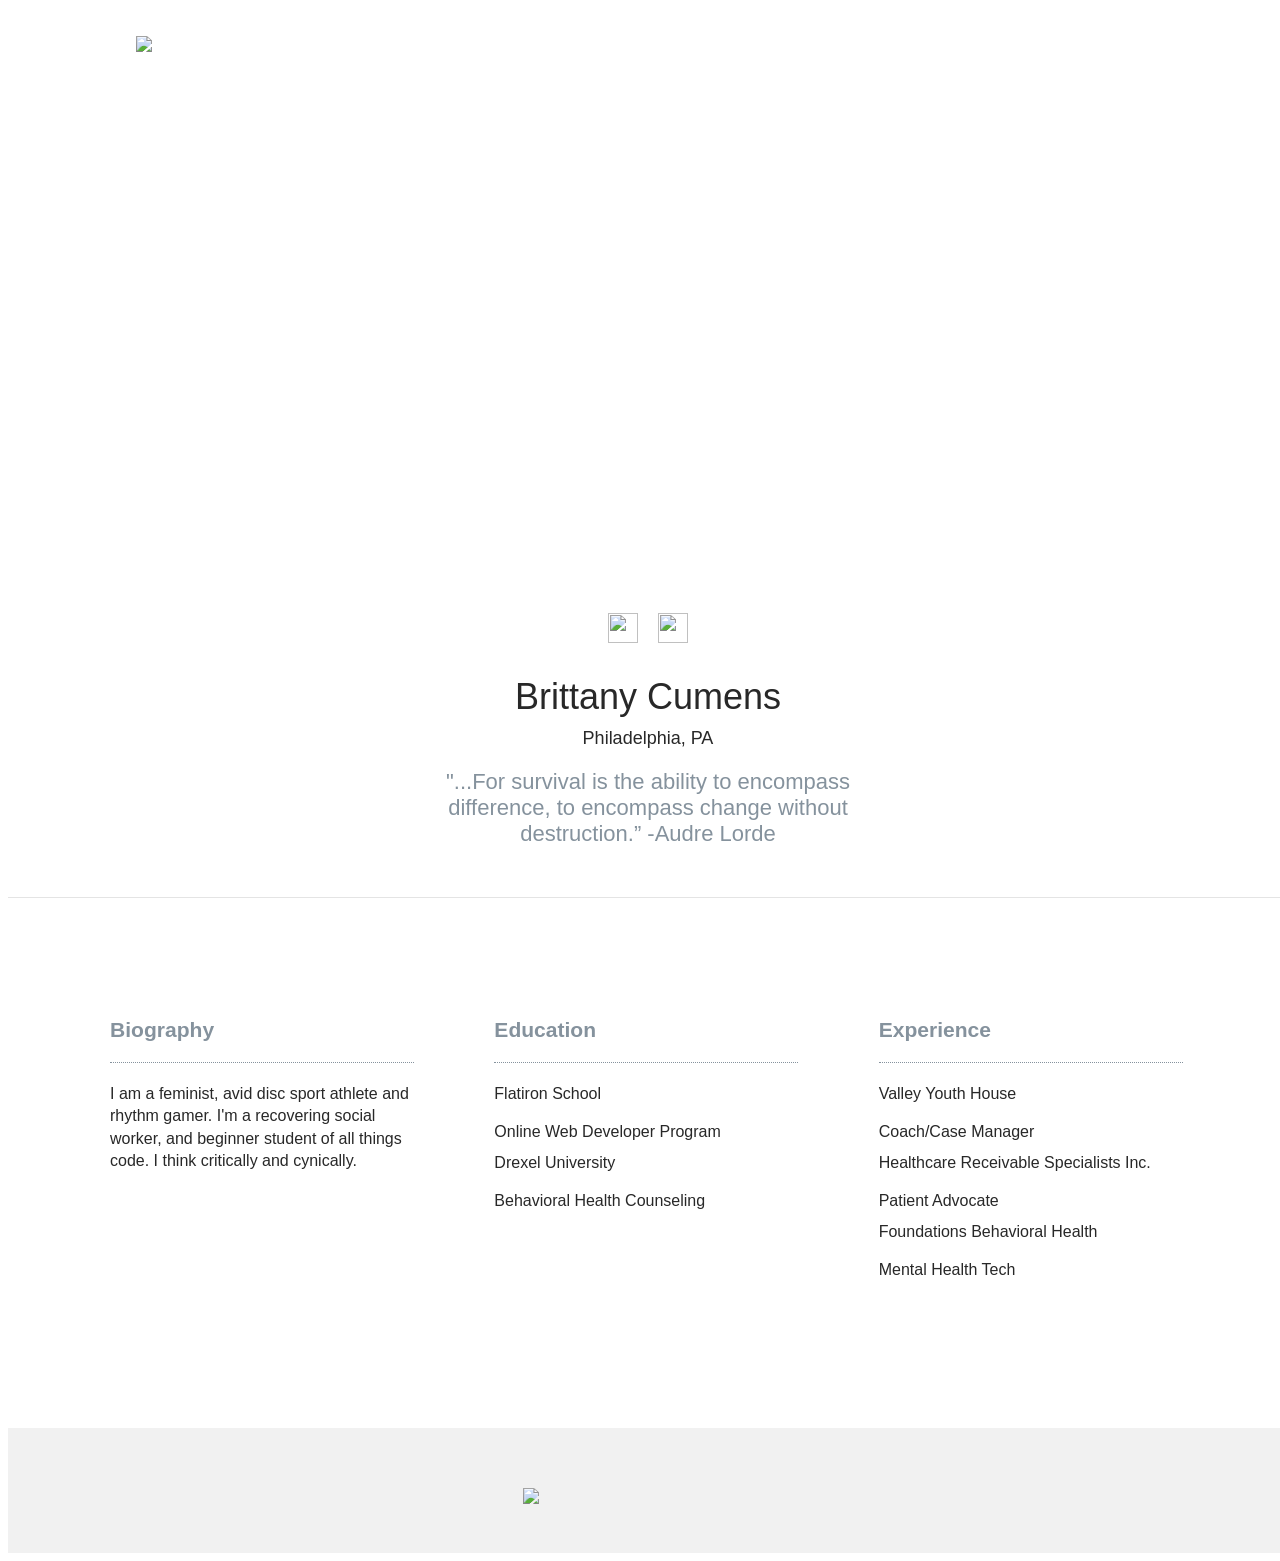
==== commit 29b350ea: "Removed index.html comment and updated cover photo" ====
--- a/students/brittany-cumens.html
+++ b/students/brittany-cumens.html
@@ -35,7 +35,7 @@
               <h3>Biography</h3>
             </div>
             <div class="description-holder">
-              <p> I am a feminist, avid disc sport athlete and rhythm gamer.  I spend most of my time taking pictures of my cat, Nancy Drew.  I'm a recovering social worker, and beginner student of all things code. I think critically and cynically. </p>
+              <p> I am a feminist, avid disc sport athlete and rhythm gamer.  I'm a recovering social worker, and beginner student of all things code. I think critically and cynically. </p>
             </div>
           </div>
         </div>
--- a/css/styles.css
+++ b/css/styles.css
@@ -4664,7 +4664,7 @@
 }
 
 #brittany-cumens-cover{
-  background-image: url("http://i.imgur.com/qd29Mpr.jpg");
+  background-image: url("https://c2.staticflickr.com/6/5800/21527166245_dbf5f16187_k.jpg");
 }
 
 #brittany-cumens-card {
